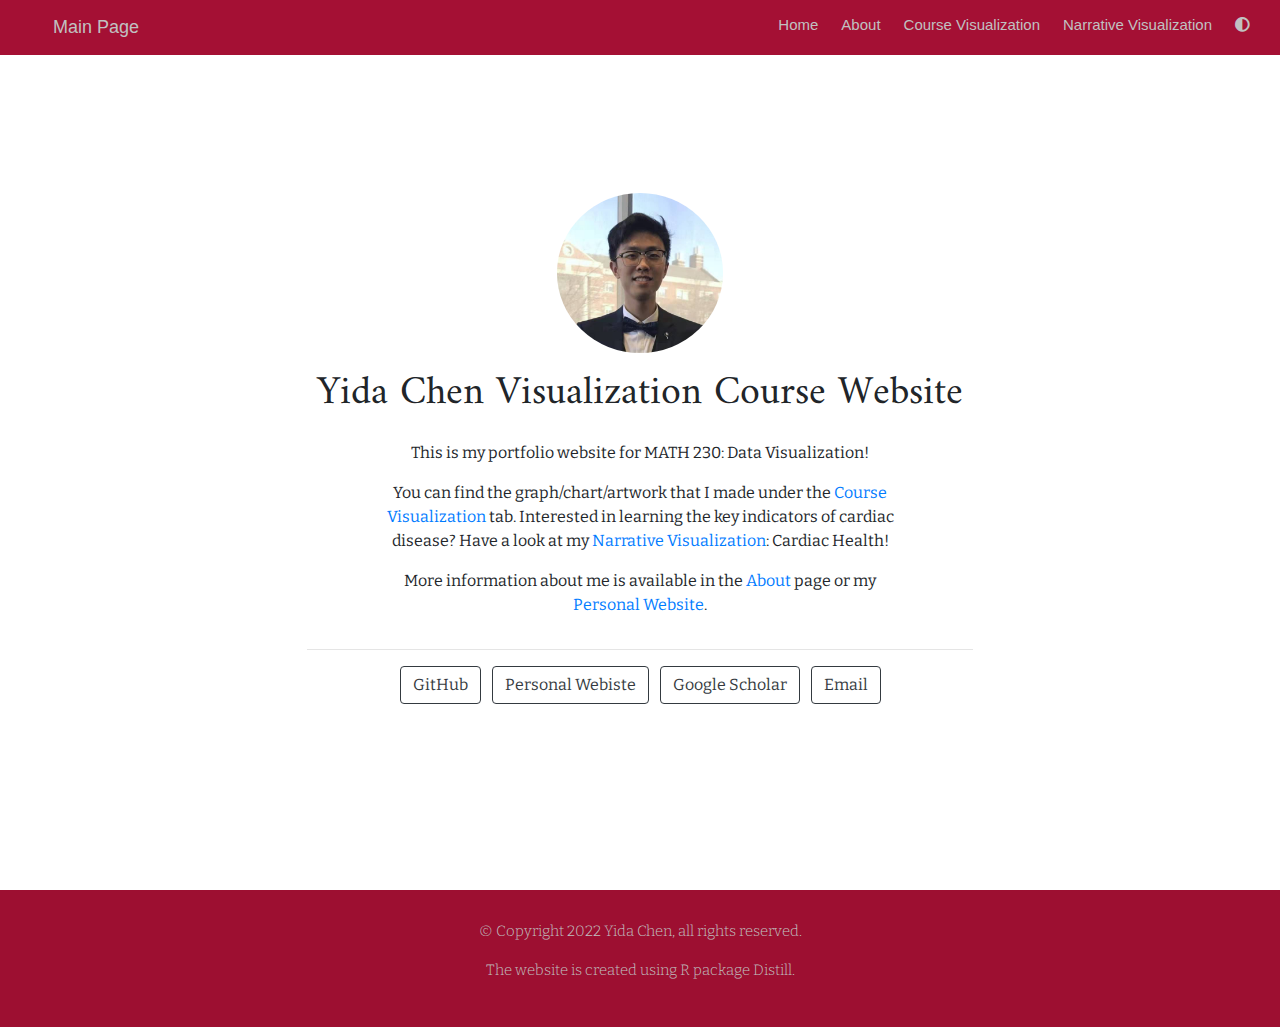
==== index.html @ 4711327f "initial update to my course website" ====
<!doctype html>
<html lang="en">
  <head>
    <!-- Required meta tags -->
    <meta charset="utf-8">
    <meta name="viewport" content="width=device-width, initial-scale=1, shrink-to-fit=no">

    <!-- Bootstrap CSS -->
    <link rel="stylesheet" href="https://stackpath.bootstrapcdn.com/bootstrap/4.5.0/css/bootstrap.min.css">

    <title>Yida Chen Visualization Course Website</title>

    
          <!--radix_placeholder_navigation_in_header-->
          <meta name="distill:offset" content=""/>

          <script type="application/javascript">

            window.headroom_prevent_pin = false;

            window.document.addEventListener("DOMContentLoaded", function (event) {

              // initialize headroom for banner
              var header = $('header').get(0);
              var headerHeight = header.offsetHeight;
              var headroom = new Headroom(header, {
                tolerance: 5,
                onPin : function() {
                  if (window.headroom_prevent_pin) {
                    window.headroom_prevent_pin = false;
                    headroom.unpin();
                  }
                }
              });
              headroom.init();
              if(window.location.hash)
                headroom.unpin();
              $(header).addClass('headroom--transition');

              // offset scroll location for banner on hash change
              // (see: https://github.com/WickyNilliams/headroom.js/issues/38)
              window.addEventListener("hashchange", function(event) {
                window.scrollTo(0, window.pageYOffset - (headerHeight + 25));
              });

              // responsive menu
              $('.distill-site-header').each(function(i, val) {
                var topnav = $(this);
                var toggle = topnav.find('.nav-toggle');
                toggle.on('click', function() {
                  topnav.toggleClass('responsive');
                });
              });

              // nav dropdowns
              $('.nav-dropbtn').click(function(e) {
                $(this).next('.nav-dropdown-content').toggleClass('nav-dropdown-active');
                $(this).parent().siblings('.nav-dropdown')
                   .children('.nav-dropdown-content').removeClass('nav-dropdown-active');
              });
              $("body").click(function(e){
                $('.nav-dropdown-content').removeClass('nav-dropdown-active');
              });
              $(".nav-dropdown").click(function(e){
                e.stopPropagation();
              });
            });
          </script>

          <style type="text/css">

          /* Theme (user-documented overrideables for nav appearance) */

          .distill-site-nav {
            color: rgba(255, 255, 255, 0.8);
            background-color: #0F2E3D;
            font-size: 15px;
            font-weight: 300;
          }

          .distill-site-nav a {
            color: inherit;
            text-decoration: none;
          }

          .distill-site-nav a:hover {
            color: white;
          }

          @media print {
            .distill-site-nav {
              display: none;
            }
          }

          .distill-site-header {

          }

          .distill-site-footer {

          }


          /* Site Header */

          .distill-site-header {
            width: 100%;
            box-sizing: border-box;
            z-index: 3;
          }

          .distill-site-header .nav-left {
            display: inline-block;
            margin-left: 8px;
          }

          @media screen and (max-width: 768px) {
            .distill-site-header .nav-left {
              margin-left: 0;
            }
          }


          .distill-site-header .nav-right {
            float: right;
            margin-right: 8px;
          }

          .distill-site-header a,
          .distill-site-header .title {
            display: inline-block;
            text-align: center;
            padding: 14px 10px 14px 10px;
          }

          .distill-site-header .title {
            font-size: 18px;
            min-width: 150px;
          }

          .distill-site-header .logo {
            padding: 0;
          }

          .distill-site-header .logo img {
            display: none;
            max-height: 20px;
            width: auto;
            margin-bottom: -4px;
          }

          .distill-site-header .nav-image img {
            max-height: 18px;
            width: auto;
            display: inline-block;
            margin-bottom: -3px;
          }



          @media screen and (min-width: 1000px) {
            .distill-site-header .logo img {
              display: inline-block;
            }
            .distill-site-header .nav-left {
              margin-left: 20px;
            }
            .distill-site-header .nav-right {
              margin-right: 20px;
            }
            .distill-site-header .title {
              padding-left: 12px;
            }
          }


          .distill-site-header .nav-toggle {
            display: none;
          }

          .nav-dropdown {
            display: inline-block;
            position: relative;
          }

          .nav-dropdown .nav-dropbtn {
            border: none;
            outline: none;
            color: rgba(255, 255, 255, 0.8);
            padding: 16px 10px;
            background-color: transparent;
            font-family: inherit;
            font-size: inherit;
            font-weight: inherit;
            margin: 0;
            margin-top: 1px;
            z-index: 2;
          }

          .nav-dropdown-content {
            display: none;
            position: absolute;
            background-color: white;
            min-width: 200px;
            border: 1px solid rgba(0,0,0,0.15);
            border-radius: 4px;
            box-shadow: 0px 8px 16px 0px rgba(0,0,0,0.1);
            z-index: 1;
            margin-top: 2px;
            white-space: nowrap;
            padding-top: 4px;
            padding-bottom: 4px;
          }

          .nav-dropdown-content hr {
            margin-top: 4px;
            margin-bottom: 4px;
            border: none;
            border-bottom: 1px solid rgba(0, 0, 0, 0.1);
          }

          .nav-dropdown-active {
            display: block;
          }

          .nav-dropdown-content a, .nav-dropdown-content .nav-dropdown-header {
            color: black;
            padding: 6px 24px;
            text-decoration: none;
            display: block;
            text-align: left;
          }

          .nav-dropdown-content .nav-dropdown-header {
            display: block;
            padding: 5px 24px;
            padding-bottom: 0;
            text-transform: uppercase;
            font-size: 14px;
            color: #999999;
            white-space: nowrap;
          }

          .nav-dropdown:hover .nav-dropbtn {
            color: white;
          }

          .nav-dropdown-content a:hover {
            background-color: #ddd;
            color: black;
          }

          .nav-right .nav-dropdown-content {
            margin-left: -45%;
            right: 0;
          }

          @media screen and (max-width: 768px) {
            .distill-site-header a, .distill-site-header .nav-dropdown  {display: none;}
            .distill-site-header a.nav-toggle {
              float: right;
              display: block;
            }
            .distill-site-header .title {
              margin-left: 0;
            }
            .distill-site-header .nav-right {
              margin-right: 0;
            }
            .distill-site-header {
              overflow: hidden;
            }
            .nav-right .nav-dropdown-content {
              margin-left: 0;
            }
          }


          @media screen and (max-width: 768px) {
            .distill-site-header.responsive {position: relative; min-height: 500px; }
            .distill-site-header.responsive a.nav-toggle {
              position: absolute;
              right: 0;
              top: 0;
            }
            .distill-site-header.responsive a,
            .distill-site-header.responsive .nav-dropdown {
              display: block;
              text-align: left;
            }
            .distill-site-header.responsive .nav-left,
            .distill-site-header.responsive .nav-right {
              width: 100%;
            }
            .distill-site-header.responsive .nav-dropdown {float: none;}
            .distill-site-header.responsive .nav-dropdown-content {position: relative;}
            .distill-site-header.responsive .nav-dropdown .nav-dropbtn {
              display: block;
              width: 100%;
              text-align: left;
            }
          }

          /* Site Footer */

          .distill-site-footer {
            width: 100%;
            overflow: hidden;
            box-sizing: border-box;
            z-index: 3;
            margin-top: 30px;
            padding-top: 30px;
            padding-bottom: 30px;
            text-align: center;
          }

          /* Headroom */

          d-title {
            padding-top: 6rem;
          }

          @media print {
            d-title {
              padding-top: 4rem;
            }
          }

          .headroom {
            z-index: 1000;
            position: fixed;
            top: 0;
            left: 0;
            right: 0;
          }

          .headroom--transition {
            transition: all .4s ease-in-out;
          }

          .headroom--unpinned {
            top: -100px;
          }

          .headroom--pinned {
            top: 0;
          }

          /* adjust viewport for navbar height */
          /* helps vertically center bootstrap (non-distill) content */
          .min-vh-100 {
            min-height: calc(100vh - 100px) !important;
          }

          </style>

          <script src="site_libs/jquery-3.6.0/jquery-3.6.0.min.js"></script>
          <link href="site_libs/font-awesome-5.1.0/css/all.css" rel="stylesheet"/>
          <link href="site_libs/font-awesome-5.1.0/css/v4-shims.css" rel="stylesheet"/>
          <script src="site_libs/headroom-0.9.4/headroom.min.js"></script>
          <script src="site_libs/autocomplete-0.37.1/autocomplete.min.js"></script>
          <script src="site_libs/fuse-6.4.1/fuse.min.js"></script>

          <script type="application/javascript">

          function getMeta(metaName) {
            var metas = document.getElementsByTagName('meta');
            for (let i = 0; i < metas.length; i++) {
              if (metas[i].getAttribute('name') === metaName) {
                return metas[i].getAttribute('content');
              }
            }
            return '';
          }

          function offsetURL(url) {
            var offset = getMeta('distill:offset');
            return offset ? offset + '/' + url : url;
          }

          function createFuseIndex() {

            // create fuse index
            var options = {
              keys: [
                { name: 'title', weight: 20 },
                { name: 'categories', weight: 15 },
                { name: 'description', weight: 10 },
                { name: 'contents', weight: 5 },
              ],
              ignoreLocation: true,
              threshold: 0
            };
            var fuse = new window.Fuse([], options);

            // fetch the main search.json
            return fetch(offsetURL('search.json'))
              .then(function(response) {
                if (response.status == 200) {
                  return response.json().then(function(json) {
                    // index main articles
                    json.articles.forEach(function(article) {
                      fuse.add(article);
                    });
                    // download collections and index their articles
                    return Promise.all(json.collections.map(function(collection) {
                      return fetch(offsetURL(collection)).then(function(response) {
                        if (response.status === 200) {
                          return response.json().then(function(articles) {
                            articles.forEach(function(article) {
                              fuse.add(article);
                            });
                          })
                        } else {
                          return Promise.reject(
                            new Error('Unexpected status from search index request: ' +
                                      response.status)
                          );
                        }
                      });
                    })).then(function() {
                      return fuse;
                    });
                  });

                } else {
                  return Promise.reject(
                    new Error('Unexpected status from search index request: ' +
                                response.status)
                  );
                }
              });
          }

          window.document.addEventListener("DOMContentLoaded", function (event) {

            // get search element (bail if we don't have one)
            var searchEl = window.document.getElementById('distill-search');
            if (!searchEl)
              return;

            createFuseIndex()
              .then(function(fuse) {

                // make search box visible
                searchEl.classList.remove('hidden');

                // initialize autocomplete
                var options = {
                  autoselect: true,
                  hint: false,
                  minLength: 2,
                };
                window.autocomplete(searchEl, options, [{
                  source: function(query, callback) {
                    const searchOptions = {
                      isCaseSensitive: false,
                      shouldSort: true,
                      minMatchCharLength: 2,
                      limit: 10,
                    };
                    var results = fuse.search(query, searchOptions);
                    callback(results
                      .map(function(result) { return result.item; })
                    );
                  },
                  templates: {
                    suggestion: function(suggestion) {
                      var img = suggestion.preview && Object.keys(suggestion.preview).length > 0
                        ? `<img src="${offsetURL(suggestion.preview)}"</img>`
                        : '';
                      var html = `
                        <div class="search-item">
                          <h3>${suggestion.title}</h3>
                          <div class="search-item-description">
                            ${suggestion.description || ''}
                          </div>
                          <div class="search-item-preview">
                            ${img}
                          </div>
                        </div>
                      `;
                      return html;
                    }
                  }
                }]).on('autocomplete:selected', function(event, suggestion) {
                  window.location.href = offsetURL(suggestion.path);
                });
                // remove inline display style on autocompleter (we want to
                // manage responsive display via css)
                $('.algolia-autocomplete').css("display", "");
              })
              .catch(function(error) {
                console.log(error);
              });

          });

          </script>

          <style type="text/css">

          .nav-search {
            font-size: x-small;
          }

          /* Algolioa Autocomplete */

          .algolia-autocomplete {
            display: inline-block;
            margin-left: 10px;
            vertical-align: sub;
            background-color: white;
            color: black;
            padding: 6px;
            padding-top: 8px;
            padding-bottom: 0;
            border-radius: 6px;
            border: 1px #0F2E3D solid;
            width: 180px;
          }


          @media screen and (max-width: 768px) {
            .distill-site-nav .algolia-autocomplete {
              display: none;
              visibility: hidden;
            }
            .distill-site-nav.responsive .algolia-autocomplete {
              display: inline-block;
              visibility: visible;
            }
            .distill-site-nav.responsive .algolia-autocomplete .aa-dropdown-menu {
              margin-left: 0;
              width: 400px;
              max-height: 400px;
            }
          }

          .algolia-autocomplete .aa-input, .algolia-autocomplete .aa-hint {
            width: 90%;
            outline: none;
            border: none;
          }

          .algolia-autocomplete .aa-hint {
            color: #999;
          }
          .algolia-autocomplete .aa-dropdown-menu {
            width: 550px;
            max-height: 70vh;
            overflow-x: visible;
            overflow-y: scroll;
            padding: 5px;
            margin-top: 3px;
            margin-left: -150px;
            background-color: #fff;
            border-radius: 5px;
            border: 1px solid #999;
            border-top: none;
          }

          .algolia-autocomplete .aa-dropdown-menu .aa-suggestion {
            cursor: pointer;
            padding: 5px 4px;
            border-bottom: 1px solid #eee;
          }

          .algolia-autocomplete .aa-dropdown-menu .aa-suggestion:last-of-type {
            border-bottom: none;
            margin-bottom: 2px;
          }

          .algolia-autocomplete .aa-dropdown-menu .aa-suggestion .search-item {
            overflow: hidden;
            font-size: 0.8em;
            line-height: 1.4em;
          }

          .algolia-autocomplete .aa-dropdown-menu .aa-suggestion .search-item h3 {
            font-size: 1rem;
            margin-block-start: 0;
            margin-block-end: 5px;
          }

          .algolia-autocomplete .aa-dropdown-menu .aa-suggestion .search-item-description {
            display: inline-block;
            overflow: hidden;
            height: 2.8em;
            width: 80%;
            margin-right: 4%;
          }

          .algolia-autocomplete .aa-dropdown-menu .aa-suggestion .search-item-preview {
            display: inline-block;
            width: 15%;
          }

          .algolia-autocomplete .aa-dropdown-menu .aa-suggestion .search-item-preview img {
            height: 3em;
            width: auto;
            display: none;
          }

          .algolia-autocomplete .aa-dropdown-menu .aa-suggestion .search-item-preview img[src] {
            display: initial;
          }

          .algolia-autocomplete .aa-dropdown-menu .aa-suggestion.aa-cursor {
            background-color: #eee;
          }
          .algolia-autocomplete .aa-dropdown-menu .aa-suggestion em {
            font-weight: bold;
            font-style: normal;
          }

          </style>


          <!--/radix_placeholder_navigation_in_header-->
          <!--radix_placeholder_site_in_header-->
          <!--/radix_placeholder_site_in_header-->
          
          <style type="text/css">
          body {
            padding-top: 60px;
          }
          </style>
          <style type="text/css">
          /* base variables */

          /* Edit the CSS properties in this file to create a custom
             Distill theme. Only edit values in the right column
             for each row; values shown are the CSS defaults.
             To return any property to the default,
             you may set its value to: unset
             All rows must end with a semi-colon.                      */

          /* Optional: embed custom fonts here with `@import`          */
          /* This must remain at the top of this file.                 */



          html {
            /*-- Main font sizes --*/
            --title-size:      50px;
            --body-size:       1.06rem;
            --code-size:       14px;
            --aside-size:      12px;
            --fig-cap-size:    13px;
            /*-- Main font colors --*/
            --title-color:     #000000;
            --header-color:    rgba(0, 0, 0, 0.8);
            --body-color:      rgba(0, 0, 0, 0.8);
            --aside-color:     rgba(0, 0, 0, 0.6);
            --fig-cap-color:   rgba(0, 0, 0, 0.6);
            /*-- Specify custom fonts ~~~ must be imported above   --*/
            --heading-font:    sans-serif;
            --mono-font:       monospace;
            --body-font:       sans-serif;
            --navbar-font:     sans-serif;  /* websites + blogs only */
          }

          /*-- ARTICLE METADATA --*/
          d-byline {
            --heading-size:    0.6rem;
            --heading-color:   rgba(0, 0, 0, 0.5);
            --body-size:       0.8rem;
            --body-color:      rgba(0, 0, 0, 0.8);
          }

          /*-- ARTICLE TABLE OF CONTENTS --*/
          .d-contents {
            --heading-size:    18px;
            --contents-size:   13px;
          }

          /*-- ARTICLE APPENDIX --*/
          d-appendix {
            --heading-size:    15px;
            --heading-color:   rgba(0, 0, 0, 0.65);
            --text-size:       0.8em;
            --text-color:      rgba(0, 0, 0, 0.5);
          }

          /*-- WEBSITE HEADER + FOOTER --*/
          /* These properties only apply to Distill sites and blogs  */

          .distill-site-header {
            --title-size:       18px;
            --text-color:       rgba(255, 255, 255, 0.8);
            --text-size:        15px;
            --hover-color:      white;
            --bkgd-color:       #0F2E3D;
          }

          .distill-site-footer {
            --text-color:       rgba(255, 255, 255, 0.8);
            --text-size:        15px;
            --hover-color:      white;
            --bkgd-color:       #0F2E3D;
          }

          /*-- Additional custom styles --*/
          /* Add any additional CSS rules below                      */
          </style>
          <style type="text/css">
          /* base variables */

          /* Edit the CSS properties in this file to create a custom
             Distill theme. Only edit values in the right column
             for each row; values shown are the CSS defaults.
             To return any property to the default,
             you may set its value to: unset
             All rows must end with a semi-colon.                      */

          /* Optional: embed custom fonts here with `@import`          */
          /* This must remain at the top of this file.                 */
          /* Optional: embed custom fonts here with `@import`          */
          /* This must remain at the top of this file.                 */
          @import url('https://fonts.googleapis.com/css2?family=Amiri');
          @import url('https://fonts.googleapis.com/css2?family=Bitter');
          @import url('https://fonts.googleapis.com/css2?family=DM+Mono');

          html {
            /*-- Main font sizes --*/
            --title-size:      50px;
            --body-size:       1.06rem;
            --code-size:       14px;
            --aside-size:      12px;
            --fig-cap-size:    13px;
            /*-- Main font colors --*/
            --title-color:     #FFFFFF;
            --header-color:    rgba(0, 0, 0, 0.8);
            --body-color:      rgba(0, 0, 0, 0.8);
            --aside-color:     rgba(0, 0, 0, 0.6);
            --fig-cap-color:   rgba(0, 0, 0, 0.6);
            /*-- Specify custom fonts ~~~ must be imported above   --*/
            --heading-font:    "Amiri", serif;
            --mono-font:       "DM Mono", monospace;
            --body-font:       "Bitter", sans-serif;
          }

          /*-- ARTICLE METADATA --*/
          d-byline {
            --heading-size:    0.6rem;
            --heading-color:   rgba(0, 0, 0, 0.5);
            --body-size:       0.8rem;
            --body-color:      rgba(0, 0, 0, 0.8);
          }

          /*-- ARTICLE TABLE OF CONTENTS --*/
          .d-contents {
            --heading-size:    18px;
            --contents-size:   13px;
          }

          /*-- ARTICLE APPENDIX --*/
          d-appendix {
            --heading-size:    15px;
            --heading-color:   rgba(0, 0, 0, 0.65);
            --text-size:       0.8em;
            --text-color:      rgba(0, 0, 0, 0.5);
          }

          /*-- WEBSITE HEADER + FOOTER --*/
          /* These properties only apply to Distill sites and blogs  */

          .distill-site-header {
            --title-size:       18px;    
            --text-color:       #C1C1C1; /* edited */
            --text-size:        15px;
            --hover-color:      #FFFFFF; /* edited */
            --bkgd-color:       #A41034; /* edited */
          }

          .distill-site-footer {
            --text-color:       #C1C1C1;
            --text-size:        15px;
            --hover-color:      white;
            --bkgd-color:       #9D0F31;
          }

          /*-- Additional custom styles --*/
          /* Add any additional CSS rules below                      */

          /* Change link appearance */
          d-article a {
            border-bottom: 2px solid #C83760;
            text-decoration: none;
          }

          .d-title{
            color: white;
            text-shadow: 2px 2px 4px #000000;
            background-image: url("assets/img/header_bg_3.png");
            background-position: center;
            background-size: cover;
          }

          .darkmode d-article,
          .darkmode d-article p,
          .darkmode d-appendix,
          .darkmode body {
            background-color: #222831;
            color: #EEEEEE;
          }

          .darkmode d-title {
            background-image: url("assets/img/header_bg_4.png");
            background-position: center;
            background-size: cover;
          }</style>
          <style type="text/css">
          /* base style */

          /* FONT FAMILIES */

          :root {
            --heading-default: -apple-system, BlinkMacSystemFont, "Segoe UI", Roboto, Oxygen, Ubuntu, Cantarell, "Fira Sans", "Droid Sans", "Helvetica Neue", Arial, sans-serif;
            --mono-default: Consolas, Monaco, 'Andale Mono', 'Ubuntu Mono', monospace;
            --body-default: -apple-system, BlinkMacSystemFont, "Segoe UI", Roboto, Oxygen, Ubuntu, Cantarell, "Fira Sans", "Droid Sans", "Helvetica Neue", Arial, sans-serif;
          }

          body,
          .posts-list .post-preview p,
          .posts-list .description p {
            font-family: var(--body-font), var(--body-default);
          }

          h1, h2, h3, h4, h5, h6,
          .posts-list .post-preview h2,
          .posts-list .description h2 {
            font-family: var(--heading-font), var(--heading-default);
          }

          d-article div.sourceCode code,
          d-article pre code {
            font-family: var(--mono-font), var(--mono-default);
          }


          /*-- TITLE --*/
          d-title h1,
          .posts-list > h1 {
            color: var(--title-color, black);
          }

          d-title h1 {
            font-size: var(--title-size, 50px);
          }

          /*-- HEADERS --*/
          d-article h1,
          d-article h2,
          d-article h3,
          d-article h4,
          d-article h5,
          d-article h6 {
            color: var(--header-color, rgba(0, 0, 0, 0.8));
          }

          /*-- BODY --*/
          d-article > p,  /* only text inside of <p> tags */
          d-article > ul, /* lists */
          d-article > ol {
            color: var(--body-color, rgba(0, 0, 0, 0.8));
            font-size: var(--body-size, 1.06rem);
          }


          /*-- CODE --*/
          d-article div.sourceCode code,
          d-article pre code {
            font-size: var(--code-size, 14px);
          }

          /*-- ASIDE --*/
          d-article aside {
            font-size: var(--aside-size, 12px);
            color: var(--aside-color, rgba(0, 0, 0, 0.6));
          }

          /*-- FIGURE CAPTIONS --*/
          figure .caption,
          figure figcaption,
          .figure .caption {
            font-size: var(--fig-cap-size, 13px);
            color: var(--fig-cap-color, rgba(0, 0, 0, 0.6));
          }

          /*-- METADATA --*/
          d-byline h3 {
            font-size: var(--heading-size, 0.6rem);
            color: var(--heading-color, rgba(0, 0, 0, 0.5));
          }

          d-byline {
            font-size: var(--body-size, 0.8rem);
            color: var(--body-color, rgba(0, 0, 0, 0.8));
          }

          d-byline a,
          d-article d-byline a {
            color: var(--body-color, rgba(0, 0, 0, 0.8));
          }

          /*-- TABLE OF CONTENTS --*/
          .d-contents nav h3 {
            font-size: var(--heading-size, 18px);
          }

          .d-contents nav a {
            font-size: var(--contents-size, 13px);
          }

          /*-- APPENDIX --*/
          d-appendix h3 {
            font-size: var(--heading-size, 15px);
            color: var(--heading-color, rgba(0, 0, 0, 0.65));
          }

          d-appendix {
            font-size: var(--text-size, 0.8em);
            color: var(--text-color, rgba(0, 0, 0, 0.5));
          }

          d-appendix d-footnote-list a.footnote-backlink {
            color: var(--text-color, rgba(0, 0, 0, 0.5));
          }

          /*-- WEBSITE HEADER + FOOTER --*/
          .distill-site-header .title {
            font-size: var(--title-size, 18px);
            font-family: var(--navbar-font), var(--heading-default);
          }

          .distill-site-header a,
          .nav-dropdown .nav-dropbtn {
            font-family: var(--navbar-font), var(--heading-default);
          }

          .nav-dropdown .nav-dropbtn {
            color: var(--text-color, rgba(255, 255, 255, 0.8));
            font-size: var(--text-size, 15px);
          }

          .distill-site-header a:hover,
          .nav-dropdown:hover .nav-dropbtn {
            color: var(--hover-color, white);
          }

          .distill-site-header {
            font-size: var(--text-size, 15px);
            color: var(--text-color, rgba(255, 255, 255, 0.8));
            background-color: var(--bkgd-color, #0F2E3D);
          }

          .distill-site-footer {
            font-size: var(--text-size, 15px);
            color: var(--text-color, rgba(255, 255, 255, 0.8));
            background-color: var(--bkgd-color, #0F2E3D);
          }

          .distill-site-footer a:hover {
            color: var(--hover-color, white);
          }</style>
          <script src="D:\R-4.1.3\library\rmarkdown\rmd\h\pandoc\header-attrs.js"></script>
    
    
  </head>
  <body>

          <!--radix_placeholder_navigation_before_body-->
          <header class="header header--fixed" role="banner">
          <nav class="distill-site-nav distill-site-header">
          <div class="nav-left">
          <a href="index.html" class="title">Main Page</a>
          </div>
          <div class="nav-right">
          <a href="index.html">Home</a>
          <a href="about.html">About</a>
          <a href="visualization.html">Course Visualization</a>
          <a href="cardiac.html">Narrative Visualization</a>
          <a>
          <i class="fas fa-adjust" aria-hidden="true"></i>
          </a>
          <a href="javascript:void(0);" class="nav-toggle">&#9776;</a>
          </div>
          </nav>
          </header>
          <!--/radix_placeholder_navigation_before_body-->
          <!--radix_placeholder_site_before_body-->
          <!--/radix_placeholder_site_before_body-->
    
    <div class="container min-vh-100">
      <div class="row min-vh-100 justify-content-center align-items-center">
        <div class="col-12 text-center">
          <img src="assets/img/headshot_edward_chen.jpg" style="height:10rem" class="rounded-circle">
          <div class="mt-3">
            <h1>Yida Chen Visualization Course Website</h1>
          </div>
          <div class="row justify-content-center align-items-center">
            <div class="col-6 mt-3 text-center d-none d-sm-block">
              <p>This is my portfolio website for MATH 230: Data
              Visualization!</p>
              <p>You can find the graph/chart/artwork that I made under
              the <a href="visualization.html">Course Visualization</a>
              tab. Interested in learning the key indicators of cardiac
              disease? Have a look at my <a
              href="cardiac.html">Narrative Visualization</a>: Cardiac
              Health!</p>
              <p>More information about me is available in the <a
              href="about.html">About</a> page or my <a
              href="https://yc015.github.io/">Personal Website</a>.</p>
            </div>
            <div class="col-11 mt-3 text-center d-block d-sm-none">
              <p>This is my portfolio website for MATH 230: Data
              Visualization!</p>
              <p>You can find the graph/chart/artwork that I made under
              the <a href="visualization.html">Course Visualization</a>
              tab. Interested in learning the key indicators of cardiac
              disease? Have a look at my <a
              href="cardiac.html">Narrative Visualization</a>: Cardiac
              Health!</p>
              <p>More information about me is available in the <a
              href="about.html">About</a> page or my <a
              href="https://yc015.github.io/">Personal Website</a>.</p>
            </div>
          </div>

          <hr style="width:60%;"/>

          <div class="row justify-content-center align-items-center">
            <div class="col-8 text-center d-none d-sm-block">
              <ul class="list-inline">
                                <li class="list-inline-item">
                  <a href=https://github.com/yc015>
                    <button type="button" class="btn btn-outline-dark mb-2">
                      GitHub
                    </button>
                  </a>
                </li>
                                <li class="list-inline-item">
                  <a href=https://yc015.github.io/>
                    <button type="button" class="btn btn-outline-dark mb-2">
                      Personal Webiste
                    </button>
                  </a>
                </li>
                                <li class="list-inline-item">
                  <a href=https://scholar.google.com/citations?user=PptmLrYAAAAJ&amp;hl=en>
                    <button type="button" class="btn btn-outline-dark mb-2">
                      Google Scholar
                    </button>
                  </a>
                </li>
                                <li class="list-inline-item">
                  <a href=yc015@bucknell.edu>
                    <button type="button" class="btn btn-outline-dark mb-2">
                      Email
                    </button>
                  </a>
                </li>
                              </ul>
            </div>
          </div>

          <div class="row justify-content-center align-items-center">
            <div class="col-8 m-1 text-center d-block d-sm-none">
              <div class="list-group">
                                <a href=https://github.com/yc015>
                  <button type="button" class="list-group-item list-group-item-action my-1 rounded">
                    GitHub
                  </button>
                </a>
                                <a href=https://yc015.github.io/>
                  <button type="button" class="list-group-item list-group-item-action my-1 rounded">
                    Personal Webiste
                  </button>
                </a>
                                <a href=https://scholar.google.com/citations?user=PptmLrYAAAAJ&amp;hl=en>
                  <button type="button" class="list-group-item list-group-item-action my-1 rounded">
                    Google Scholar
                  </button>
                </a>
                                <a href=yc015@bucknell.edu>
                  <button type="button" class="list-group-item list-group-item-action my-1 rounded">
                    Email
                  </button>
                </a>
                              </div>
            </div>
          </div>
        </div>
      </div>
    </div>

    <!-- Optional JavaScript -->
    <!-- jQuery first, then Popper.js, then Bootstrap JS -->
    <script src="https://code.jquery.com/jquery-3.5.1.slim.min.js" integrity="sha384-DfXdz2htPH0lsSSs5nCTpuj/zy4C+OGpamoFVy38MVBnE+IbbVYUew+OrCXaRkfj" crossorigin="anonymous"></script>
    <script src="https://cdn.jsdelivr.net/npm/popper.js@1.16.0/dist/umd/popper.min.js" integrity="sha384-Q6E9RHvbIyZFJoft+2mJbHaEWldlvI9IOYy5n3zV9zzTtmI3UksdQRVvoxMfooAo" crossorigin="anonymous"></script>
    <script src="https://stackpath.bootstrapcdn.com/bootstrap/4.5.0/js/bootstrap.min.js" integrity="sha384-OgVRvuATP1z7JjHLkuOU7Xw704+h835Lr+6QL9UvYjZE3Ipu6Tp75j7Bh/kR0JKI" crossorigin="anonymous"></script>

          <!--radix_placeholder_site_after_body-->
          <!--/radix_placeholder_site_after_body-->
          <!--radix_placeholder_navigation_after_body-->
          <div class="distill-site-nav distill-site-footer">
          <p>© Copyright 2022 <a href="https://yc015.github.io/">Yida Chen</a>,
          all rights reserved.</p>
          <p>The website is created using <a
          href="https://cran.r-project.org/">R</a> package <a
          href="https://github.com/distillpub">Distill</a>.</p>
          </div>
          <!--/radix_placeholder_navigation_after_body-->

    
  </body>
</html>
---- site_libs/font-awesome-5.1.0/css/all.css ----
/*!
 * Font Awesome Free 5.1.0 by @fontawesome - https://fontawesome.com
 * License - https://fontawesome.com/license (Icons: CC BY 4.0, Fonts: SIL OFL 1.1, Code: MIT License)
 */
.fa,.fab,.fal,.far,.fas{-moz-osx-font-smoothing:grayscale;-webkit-font-smoothing:antialiased;display:inline-block;font-style:normal;font-variant:normal;text-rendering:auto;line-height:1}.fa-lg{font-size:1.33333em;line-height:.75em;vertical-align:-.0667em}.fa-xs{font-size:.75em}.fa-sm{font-size:.875em}.fa-1x{font-size:1em}.fa-2x{font-size:2em}.fa-3x{font-size:3em}.fa-4x{font-size:4em}.fa-5x{font-size:5em}.fa-6x{font-size:6em}.fa-7x{font-size:7em}.fa-8x{font-size:8em}.fa-9x{font-size:9em}.fa-10x{font-size:10em}.fa-fw{text-align:center;width:1.25em}.fa-ul{list-style-type:none;margin-left:2.5em;padding-left:0}.fa-ul>li{position:relative}.fa-li{left:-2em;position:absolute;text-align:center;width:2em;line-height:inherit}.fa-border{border:.08em solid #eee;border-radius:.1em;padding:.2em .25em .15em}.fa-pull-left{float:left}.fa-pull-right{float:right}.fa.fa-pull-left,.fab.fa-pull-left,.fal.fa-pull-left,.far.fa-pull-left,.fas.fa-pull-left{margin-right:.3em}.fa.fa-pull-right,.fab.fa-pull-right,.fal.fa-pull-right,.far.fa-pull-right,.fas.fa-pull-right{margin-left:.3em}.fa-spin{animation:a 2s infinite linear}.fa-pulse{animation:a 1s infinite steps(8)}@keyframes a{0%{transform:rotate(0deg)}to{transform:rotate(1turn)}}.fa-rotate-90{-ms-filter:"progid:DXImageTransform.Microsoft.BasicImage(rotation=1)";transform:rotate(90deg)}.fa-rotate-180{-ms-filter:"progid:DXImageTransform.Microsoft.BasicImage(rotation=2)";transform:rotate(180deg)}.fa-rotate-270{-ms-filter:"progid:DXImageTransform.Microsoft.BasicImage(rotation=3)";transform:rotate(270deg)}.fa-flip-horizontal{-ms-filter:"progid:DXImageTransform.Microsoft.BasicImage(rotation=0, mirror=1)";transform:scaleX(-1)}.fa-flip-vertical{transform:scaleY(-1)}.fa-flip-horizontal.fa-flip-vertical,.fa-flip-vertical{-ms-filter:"progid:DXImageTransform.Microsoft.BasicImage(rotation=2, mirror=1)"}.fa-flip-horizontal.fa-flip-vertical{transform:scale(-1)}:root .fa-flip-horizontal,:root .fa-flip-vertical,:root .fa-rotate-90,:root .fa-rotate-180,:root .fa-rotate-270{-webkit-filter:none;filter:none}.fa-stack{display:inline-block;height:2em;line-height:2em;position:relative;vertical-align:middle;width:2em}.fa-stack-1x,.fa-stack-2x{left:0;position:absolute;text-align:center;width:100%}.fa-stack-1x{line-height:inherit}.fa-stack-2x{font-size:2em}.fa-inverse{color:#fff}.fa-500px:before{content:"\f26e"}.fa-accessible-icon:before{content:"\f368"}.fa-accusoft:before{content:"\f369"}.fa-address-book:before{content:"\f2b9"}.fa-address-card:before{content:"\f2bb"}.fa-adjust:before{content:"\f042"}.fa-adn:before{content:"\f170"}.fa-adversal:before{content:"\f36a"}.fa-affiliatetheme:before{content:"\f36b"}.fa-algolia:before{content:"\f36c"}.fa-align-center:before{content:"\f037"}.fa-align-justify:before{content:"\f039"}.fa-align-left:before{content:"\f036"}.fa-align-right:before{content:"\f038"}.fa-allergies:before{content:"\f461"}.fa-amazon:before{content:"\f270"}.fa-amazon-pay:before{content:"\f42c"}.fa-ambulance:before{content:"\f0f9"}.fa-american-sign-language-interpreting:before{content:"\f2a3"}.fa-amilia:before{content:"\f36d"}.fa-anchor:before{content:"\f13d"}.fa-android:before{content:"\f17b"}.fa-angellist:before{content:"\f209"}.fa-angle-double-down:before{content:"\f103"}.fa-angle-double-left:before{content:"\f100"}.fa-angle-double-right:before{content:"\f101"}.fa-angle-double-up:before{content:"\f102"}.fa-angle-down:before{content:"\f107"}.fa-angle-left:before{content:"\f104"}.fa-angle-right:before{content:"\f105"}.fa-angle-up:before{content:"\f106"}.fa-angry:before{content:"\f556"}.fa-angrycreative:before{content:"\f36e"}.fa-angular:before{content:"\f420"}.fa-app-store:before{content:"\f36f"}.fa-app-store-ios:before{content:"\f370"}.fa-apper:before{content:"\f371"}.fa-apple:before{content:"\f179"}.fa-apple-pay:before{content:"\f415"}.fa-archive:before{content:"\f187"}.fa-archway:before{content:"\f557"}.fa-arrow-alt-circle-down:before{content:"\f358"}.fa-arrow-alt-circle-left:before{content:"\f359"}.fa-arrow-alt-circle-right:before{content:"\f35a"}.fa-arrow-alt-circle-up:before{content:"\f35b"}.fa-arrow-circle-down:before{content:"\f0ab"}.fa-arrow-circle-left:before{content:"\f0a8"}.fa-arrow-circle-right:before{content:"\f0a9"}.fa-arrow-circle-up:before{content:"\f0aa"}.fa-arrow-down:before{content:"\f063"}.fa-arrow-left:before{content:"\f060"}.fa-arrow-right:before{content:"\f061"}.fa-arrow-up:before{content:"\f062"}.fa-arrows-alt:before{content:"\f0b2"}.fa-arrows-alt-h:before{content:"\f337"}.fa-arrows-alt-v:before{content:"\f338"}.fa-assistive-listening-systems:before{content:"\f2a2"}.fa-asterisk:before{content:"\f069"}.fa-asymmetrik:before{content:"\f372"}.fa-at:before{content:"\f1fa"}.fa-atlas:before{content:"\f558"}.fa-audible:before{content:"\f373"}.fa-audio-description:before{content:"\f29e"}.fa-autoprefixer:before{content:"\f41c"}.fa-avianex:before{content:"\f374"}.fa-aviato:before{content:"\f421"}.fa-award:before{content:"\f559"}.fa-aws:before{content:"\f375"}.fa-backspace:before{content:"\f55a"}.fa-backward:before{content:"\f04a"}.fa-balance-scale:before{content:"\f24e"}.fa-ban:before{content:"\f05e"}.fa-band-aid:before{content:"\f462"}.fa-bandcamp:before{content:"\f2d5"}.fa-barcode:before{content:"\f02a"}.fa-bars:before{content:"\f0c9"}.fa-baseball-ball:before{content:"\f433"}.fa-basketball-ball:before{content:"\f434"}.fa-bath:before{content:"\f2cd"}.fa-battery-empty:before{content:"\f244"}.fa-battery-full:before{content:"\f240"}.fa-battery-half:before{content:"\f242"}.fa-battery-quarter:before{content:"\f243"}.fa-battery-three-quarters:before{content:"\f241"}.fa-bed:before{content:"\f236"}.fa-beer:before{content:"\f0fc"}.fa-behance:before{content:"\f1b4"}.fa-behance-square:before{content:"\f1b5"}.fa-bell:before{content:"\f0f3"}.fa-bell-slash:before{content:"\f1f6"}.fa-bezier-curve:before{content:"\f55b"}.fa-bicycle:before{content:"\f206"}.fa-bimobject:before{content:"\f378"}.fa-binoculars:before{content:"\f1e5"}.fa-birthday-cake:before{content:"\f1fd"}.fa-bitbucket:before{content:"\f171"}.fa-bitcoin:before{content:"\f379"}.fa-bity:before{content:"\f37a"}.fa-black-tie:before{content:"\f27e"}.fa-blackberry:before{content:"\f37b"}.fa-blender:before{content:"\f517"}.fa-blind:before{content:"\f29d"}.fa-blogger:before{content:"\f37c"}.fa-blogger-b:before{content:"\f37d"}.fa-bluetooth:before{content:"\f293"}.fa-bluetooth-b:before{content:"\f294"}.fa-bold:before{content:"\f032"}.fa-bolt:before{content:"\f0e7"}.fa-bomb:before{content:"\f1e2"}.fa-bong:before{content:"\f55c"}.fa-book:before{content:"\f02d"}.fa-book-open:before{content:"\f518"}.fa-bookmark:before{content:"\f02e"}.fa-bowling-ball:before{content:"\f436"}.fa-box:before{content:"\f466"}.fa-box-open:before{content:"\f49e"}.fa-boxes:before{content:"\f468"}.fa-braille:before{content:"\f2a1"}.fa-briefcase:before{content:"\f0b1"}.fa-briefcase-medical:before{content:"\f469"}.fa-broadcast-tower:before{content:"\f519"}.fa-broom:before{content:"\f51a"}.fa-brush:before{content:"\f55d"}.fa-btc:before{content:"\f15a"}.fa-bug:before{content:"\f188"}.fa-building:before{content:"\f1ad"}.fa-bullhorn:before{content:"\f0a1"}.fa-bullseye:before{content:"\f140"}.fa-burn:before{content:"\f46a"}.fa-buromobelexperte:before{content:"\f37f"}.fa-bus:before{content:"\f207"}.fa-bus-alt:before{content:"\f55e"}.fa-buysellads:before{content:"\f20d"}.fa-calculator:before{content:"\f1ec"}.fa-calendar:before{content:"\f133"}.fa-calendar-alt:before{content:"\f073"}.fa-calendar-check:before{content:"\f274"}.fa-calendar-minus:before{content:"\f272"}.fa-calendar-plus:before{content:"\f271"}.fa-calendar-times:before{content:"\f273"}.fa-camera:before{content:"\f030"}.fa-camera-retro:before{content:"\f083"}.fa-cannabis:before{content:"\f55f"}.fa-capsules:before{content:"\f46b"}.fa-car:before{content:"\f1b9"}.fa-caret-down:before{content:"\f0d7"}.fa-caret-left:before{content:"\f0d9"}.fa-caret-right:before{content:"\f0da"}.fa-caret-square-down:before{content:"\f150"}.fa-caret-square-left:before{content:"\f191"}.fa-caret-square-right:before{content:"\f152"}.fa-caret-square-up:before{content:"\f151"}.fa-caret-up:before{content:"\f0d8"}.fa-cart-arrow-down:before{content:"\f218"}.fa-cart-plus:before{content:"\f217"}.fa-cc-amazon-pay:before{content:"\f42d"}.fa-cc-amex:before{content:"\f1f3"}.fa-cc-apple-pay:before{content:"\f416"}.fa-cc-diners-club:before{content:"\f24c"}.fa-cc-discover:before{content:"\f1f2"}.fa-cc-jcb:before{content:"\f24b"}.fa-cc-mastercard:before{content:"\f1f1"}.fa-cc-paypal:before{content:"\f1f4"}.fa-cc-stripe:before{content:"\f1f5"}.fa-cc-visa:before{content:"\f1f0"}.fa-centercode:before{content:"\f380"}.fa-certificate:before{content:"\f0a3"}.fa-chalkboard:before{content:"\f51b"}.fa-chalkboard-teacher:before{content:"\f51c"}.fa-chart-area:before{content:"\f1fe"}.fa-chart-bar:before{content:"\f080"}.fa-chart-line:before{content:"\f201"}.fa-chart-pie:before{content:"\f200"}.fa-check:before{content:"\f00c"}.fa-check-circle:before{content:"\f058"}.fa-check-double:before{content:"\f560"}.fa-check-square:before{content:"\f14a"}.fa-chess:before{content:"\f439"}.fa-chess-bishop:before{content:"\f43a"}.fa-chess-board:before{content:"\f43c"}.fa-chess-king:before{content:"\f43f"}.fa-chess-knight:before{content:"\f441"}.fa-chess-pawn:before{content:"\f443"}.fa-chess-queen:before{content:"\f445"}.fa-chess-rook:before{content:"\f447"}.fa-chevron-circle-down:before{content:"\f13a"}.fa-chevron-circle-left:before{content:"\f137"}.fa-chevron-circle-right:before{content:"\f138"}.fa-chevron-circle-up:before{content:"\f139"}.fa-chevron-down:before{content:"\f078"}.fa-chevron-left:before{content:"\f053"}.fa-chevron-right:before{content:"\f054"}.fa-chevron-up:before{content:"\f077"}.fa-child:before{content:"\f1ae"}.fa-chrome:before{content:"\f268"}.fa-church:before{content:"\f51d"}.fa-circle:before{content:"\f111"}.fa-circle-notch:before{content:"\f1ce"}.fa-clipboard:before{content:"\f328"}.fa-clipboard-check:before{content:"\f46c"}.fa-clipboard-list:before{content:"\f46d"}.fa-clock:before{content:"\f017"}.fa-clone:before{content:"\f24d"}.fa-closed-captioning:before{content:"\f20a"}.fa-cloud:before{content:"\f0c2"}.fa-cloud-download-alt:before{content:"\f381"}.fa-cloud-upload-alt:before{content:"\f382"}.fa-cloudscale:before{content:"\f383"}.fa-cloudsmith:before{content:"\f384"}.fa-cloudversify:before{content:"\f385"}.fa-cocktail:before{content:"\f561"}.fa-code:before{content:"\f121"}.fa-code-branch:before{content:"\f126"}.fa-codepen:before{content:"\f1cb"}.fa-codiepie:before{content:"\f284"}.fa-coffee:before{content:"\f0f4"}.fa-cog:before{content:"\f013"}.fa-cogs:before{content:"\f085"}.fa-coins:before{content:"\f51e"}.fa-columns:before{content:"\f0db"}.fa-comment:before{content:"\f075"}.fa-comment-alt:before{content:"\f27a"}.fa-comment-dots:before{content:"\f4ad"}.fa-comment-slash:before{content:"\f4b3"}.fa-comments:before{content:"\f086"}.fa-compact-disc:before{content:"\f51f"}.fa-compass:before{content:"\f14e"}.fa-compress:before{content:"\f066"}.fa-concierge-bell:before{content:"\f562"}.fa-connectdevelop:before{content:"\f20e"}.fa-contao:before{content:"\f26d"}.fa-cookie:before{content:"\f563"}.fa-cookie-bite:before{content:"\f564"}.fa-copy:before{content:"\f0c5"}.fa-copyright:before{content:"\f1f9"}.fa-couch:before{content:"\f4b8"}.fa-cpanel:before{content:"\f388"}.fa-creative-commons:before{content:"\f25e"}.fa-creative-commons-by:before{content:"\f4e7"}.fa-creative-commons-nc:before{content:"\f4e8"}.fa-creative-commons-nc-eu:before{content:"\f4e9"}.fa-creative-commons-nc-jp:before{content:"\f4ea"}.fa-creative-commons-nd:before{content:"\f4eb"}.fa-creative-commons-pd:before{content:"\f4ec"}.fa-creative-commons-pd-alt:before{content:"\f4ed"}.fa-creative-commons-remix:before{content:"\f4ee"}.fa-creative-commons-sa:before{content:"\f4ef"}.fa-creative-commons-sampling:before{content:"\f4f0"}.fa-creative-commons-sampling-plus:before{content:"\f4f1"}.fa-creative-commons-share:before{content:"\f4f2"}.fa-credit-card:before{content:"\f09d"}.fa-crop:before{content:"\f125"}.fa-crop-alt:before{content:"\f565"}.fa-crosshairs:before{content:"\f05b"}.fa-crow:before{content:"\f520"}.fa-crown:before{content:"\f521"}.fa-css3:before{content:"\f13c"}.fa-css3-alt:before{content:"\f38b"}.fa-cube:before{content:"\f1b2"}.fa-cubes:before{content:"\f1b3"}.fa-cut:before{content:"\f0c4"}.fa-cuttlefish:before{content:"\f38c"}.fa-d-and-d:before{content:"\f38d"}.fa-dashcube:before{content:"\f210"}.fa-database:before{content:"\f1c0"}.fa-deaf:before{content:"\f2a4"}.fa-delicious:before{content:"\f1a5"}.fa-deploydog:before{content:"\f38e"}.fa-deskpro:before{content:"\f38f"}.fa-desktop:before{content:"\f108"}.fa-deviantart:before{content:"\f1bd"}.fa-diagnoses:before{content:"\f470"}.fa-dice:before{content:"\f522"}.fa-dice-five:before{content:"\f523"}.fa-dice-four:before{content:"\f524"}.fa-dice-one:before{content:"\f525"}.fa-dice-six:before{content:"\f526"}.fa-dice-three:before{content:"\f527"}.fa-dice-two:before{content:"\f528"}.fa-digg:before{content:"\f1a6"}.fa-digital-ocean:before{content:"\f391"}.fa-digital-tachograph:before{content:"\f566"}.fa-discord:before{content:"\f392"}.fa-discourse:before{content:"\f393"}.fa-divide:before{content:"\f529"}.fa-dizzy:before{content:"\f567"}.fa-dna:before{content:"\f471"}.fa-dochub:before{content:"\f394"}.fa-docker:before{content:"\f395"}.fa-dollar-sign:before{content:"\f155"}.fa-dolly:before{content:"\f472"}.fa-dolly-flatbed:before{content:"\f474"}.fa-donate:before{content:"\f4b9"}.fa-door-closed:before{content:"\f52a"}.fa-door-open:before{content:"\f52b"}.fa-dot-circle:before{content:"\f192"}.fa-dove:before{content:"\f4ba"}.fa-download:before{content:"\f019"}.fa-draft2digital:before{content:"\f396"}.fa-drafting-compass:before{content:"\f568"}.fa-dribbble:before{content:"\f17d"}.fa-dribbble-square:before{content:"\f397"}.fa-dropbox:before{content:"\f16b"}.fa-drum:before{content:"\f569"}.fa-drum-steelpan:before{content:"\f56a"}.fa-drupal:before{content:"\f1a9"}.fa-dumbbell:before{content:"\f44b"}.fa-dyalog:before{content:"\f399"}.fa-earlybirds:before{content:"\f39a"}.fa-ebay:before{content:"\f4f4"}.fa-edge:before{content:"\f282"}.fa-edit:before{content:"\f044"}.fa-eject:before{content:"\f052"}.fa-elementor:before{content:"\f430"}.fa-ellipsis-h:before{content:"\f141"}.fa-ellipsis-v:before{content:"\f142"}.fa-ember:before{content:"\f423"}.fa-empire:before{content:"\f1d1"}.fa-envelope:before{content:"\f0e0"}.fa-envelope-open:before{content:"\f2b6"}.fa-envelope-square:before{content:"\f199"}.fa-envira:before{content:"\f299"}.fa-equals:before{content:"\f52c"}.fa-eraser:before{content:"\f12d"}.fa-erlang:before{content:"\f39d"}.fa-ethereum:before{content:"\f42e"}.fa-etsy:before{content:"\f2d7"}.fa-euro-sign:before{content:"\f153"}.fa-exchange-alt:before{content:"\f362"}.fa-exclamation:before{content:"\f12a"}.fa-exclamation-circle:before{content:"\f06a"}.fa-exclamation-triangle:before{content:"\f071"}.fa-expand:before{content:"\f065"}.fa-expand-arrows-alt:before{content:"\f31e"}.fa-expeditedssl:before{content:"\f23e"}.fa-external-link-alt:before{content:"\f35d"}.fa-external-link-square-alt:before{content:"\f360"}.fa-eye:before{content:"\f06e"}.fa-eye-dropper:before{content:"\f1fb"}.fa-eye-slash:before{content:"\f070"}.fa-facebook:before{content:"\f09a"}.fa-facebook-f:before{content:"\f39e"}.fa-facebook-messenger:before{content:"\f39f"}.fa-facebook-square:before{content:"\f082"}.fa-fast-backward:before{content:"\f049"}.fa-fast-forward:before{content:"\f050"}.fa-fax:before{content:"\f1ac"}.fa-feather:before{content:"\f52d"}.fa-feather-alt:before{content:"\f56b"}.fa-female:before{content:"\f182"}.fa-fighter-jet:before{content:"\f0fb"}.fa-file:before{content:"\f15b"}.fa-file-alt:before{content:"\f15c"}.fa-file-archive:before{content:"\f1c6"}.fa-file-audio:before{content:"\f1c7"}.fa-file-code:before{content:"\f1c9"}.fa-file-contract:before{content:"\f56c"}.fa-file-download:before{content:"\f56d"}.fa-file-excel:before{content:"\f1c3"}.fa-file-export:before{content:"\f56e"}.fa-file-image:before{content:"\f1c5"}.fa-file-import:before{content:"\f56f"}.fa-file-invoice:before{content:"\f570"}.fa-file-invoice-dollar:before{content:"\f571"}.fa-file-medical:before{content:"\f477"}.fa-file-medical-alt:before{content:"\f478"}.fa-file-pdf:before{content:"\f1c1"}.fa-file-powerpoint:before{content:"\f1c4"}.fa-file-prescription:before{content:"\f572"}.fa-file-signature:before{content:"\f573"}.fa-file-upload:before{content:"\f574"}.fa-file-video:before{content:"\f1c8"}.fa-file-word:before{content:"\f1c2"}.fa-fill:before{content:"\f575"}.fa-fill-drip:before{content:"\f576"}.fa-film:before{content:"\f008"}.fa-filter:before{content:"\f0b0"}.fa-fingerprint:before{content:"\f577"}.fa-fire:before{content:"\f06d"}.fa-fire-extinguisher:before{content:"\f134"}.fa-firefox:before{content:"\f269"}.fa-first-aid:before{content:"\f479"}.fa-first-order:before{content:"\f2b0"}.fa-first-order-alt:before{content:"\f50a"}.fa-firstdraft:before{content:"\f3a1"}.fa-fish:before{content:"\f578"}.fa-flag:before{content:"\f024"}.fa-flag-checkered:before{content:"\f11e"}.fa-flask:before{content:"\f0c3"}.fa-flickr:before{content:"\f16e"}.fa-flipboard:before{content:"\f44d"}.fa-flushed:before{content:"\f579"}.fa-fly:before{content:"\f417"}.fa-folder:before{content:"\f07b"}.fa-folder-open:before{content:"\f07c"}.fa-font:before{content:"\f031"}.fa-font-awesome:before{content:"\f2b4"}.fa-font-awesome-alt:before{content:"\f35c"}.fa-font-awesome-flag:before{content:"\f425"}.fa-font-awesome-logo-full:before{content:"\f4e6"}.fa-fonticons:before{content:"\f280"}.fa-fonticons-fi:before{content:"\f3a2"}.fa-football-ball:before{content:"\f44e"}.fa-fort-awesome:before{content:"\f286"}.fa-fort-awesome-alt:before{content:"\f3a3"}.fa-forumbee:before{content:"\f211"}.fa-forward:before{content:"\f04e"}.fa-foursquare:before{content:"\f180"}.fa-free-code-camp:before{content:"\f2c5"}.fa-freebsd:before{content:"\f3a4"}.fa-frog:before{content:"\f52e"}.fa-frown:before{content:"\f119"}.fa-frown-open:before{content:"\f57a"}.fa-fulcrum:before{content:"\f50b"}.fa-futbol:before{content:"\f1e3"}.fa-galactic-republic:before{content:"\f50c"}.fa-galactic-senate:before{content:"\f50d"}.fa-gamepad:before{content:"\f11b"}.fa-gas-pump:before{content:"\f52f"}.fa-gavel:before{content:"\f0e3"}.fa-gem:before{content:"\f3a5"}.fa-genderless:before{content:"\f22d"}.fa-get-pocket:before{content:"\f265"}.fa-gg:before{content:"\f260"}.fa-gg-circle:before{content:"\f261"}.fa-gift:before{content:"\f06b"}.fa-git:before{content:"\f1d3"}.fa-git-square:before{content:"\f1d2"}.fa-github:before{content:"\f09b"}.fa-github-alt:before{content:"\f113"}.fa-github-square:before{content:"\f092"}.fa-gitkraken:before{content:"\f3a6"}.fa-gitlab:before{content:"\f296"}.fa-gitter:before{content:"\f426"}.fa-glass-martini:before{content:"\f000"}.fa-glass-martini-alt:before{content:"\f57b"}.fa-glasses:before{content:"\f530"}.fa-glide:before{content:"\f2a5"}.fa-glide-g:before{content:"\f2a6"}.fa-globe:before{content:"\f0ac"}.fa-globe-africa:before{content:"\f57c"}.fa-globe-americas:before{content:"\f57d"}.fa-globe-asia:before{content:"\f57e"}.fa-gofore:before{content:"\f3a7"}.fa-golf-ball:before{content:"\f450"}.fa-goodreads:before{content:"\f3a8"}.fa-goodreads-g:before{content:"\f3a9"}.fa-google:before{content:"\f1a0"}.fa-google-drive:before{content:"\f3aa"}.fa-google-play:before{content:"\f3ab"}.fa-google-plus:before{content:"\f2b3"}.fa-google-plus-g:before{content:"\f0d5"}.fa-google-plus-square:before{content:"\f0d4"}.fa-google-wallet:before{content:"\f1ee"}.fa-graduation-cap:before{content:"\f19d"}.fa-gratipay:before{content:"\f184"}.fa-grav:before{content:"\f2d6"}.fa-greater-than:before{content:"\f531"}.fa-greater-than-equal:before{content:"\f532"}.fa-grimace:before{content:"\f57f"}.fa-grin:before{content:"\f580"}.fa-grin-alt:before{content:"\f581"}.fa-grin-beam:before{content:"\f582"}.fa-grin-beam-sweat:before{content:"\f583"}.fa-grin-hearts:before{content:"\f584"}.fa-grin-squint:before{content:"\f585"}.fa-grin-squint-tears:before{content:"\f586"}.fa-grin-stars:before{content:"\f587"}.fa-grin-tears:before{content:"\f588"}.fa-grin-tongue:before{content:"\f589"}.fa-grin-tongue-squint:before{content:"\f58a"}.fa-grin-tongue-wink:before{content:"\f58b"}.fa-grin-wink:before{content:"\f58c"}.fa-grip-horizontal:before{content:"\f58d"}.fa-grip-vertical:before{content:"\f58e"}.fa-gripfire:before{content:"\f3ac"}.fa-grunt:before{content:"\f3ad"}.fa-gulp:before{content:"\f3ae"}.fa-h-square:before{content:"\f0fd"}.fa-hacker-news:before{content:"\f1d4"}.fa-hacker-news-square:before{content:"\f3af"}.fa-hand-holding:before{content:"\f4bd"}.fa-hand-holding-heart:before{content:"\f4be"}.fa-hand-holding-usd:before{content:"\f4c0"}.fa-hand-lizard:before{content:"\f258"}.fa-hand-paper:before{content:"\f256"}.fa-hand-peace:before{content:"\f25b"}.fa-hand-point-down:before{content:"\f0a7"}.fa-hand-point-left:before{content:"\f0a5"}.fa-hand-point-right:before{content:"\f0a4"}.fa-hand-point-up:before{content:"\f0a6"}.fa-hand-pointer:before{content:"\f25a"}.fa-hand-rock:before{content:"\f255"}.fa-hand-scissors:before{content:"\f257"}.fa-hand-spock:before{content:"\f259"}.fa-hands:before{content:"\f4c2"}.fa-hands-helping:before{content:"\f4c4"}.fa-handshake:before{content:"\f2b5"}.fa-hashtag:before{content:"\f292"}.fa-hdd:before{content:"\f0a0"}.fa-heading:before{content:"\f1dc"}.fa-headphones:before{content:"\f025"}.fa-headphones-alt:before{content:"\f58f"}.fa-headset:before{content:"\f590"}.fa-heart:before{content:"\f004"}.fa-heartbeat:before{content:"\f21e"}.fa-helicopter:before{content:"\f533"}.fa-highlighter:before{content:"\f591"}.fa-hips:before{content:"\f452"}.fa-hire-a-helper:before{content:"\f3b0"}.fa-history:before{content:"\f1da"}.fa-hockey-puck:before{content:"\f453"}.fa-home:before{content:"\f015"}.fa-hooli:before{content:"\f427"}.fa-hornbill:before{content:"\f592"}.fa-hospital:before{content:"\f0f8"}.fa-hospital-alt:before{content:"\f47d"}.fa-hospital-symbol:before{content:"\f47e"}.fa-hot-tub:before{content:"\f593"}.fa-hotel:before{content:"\f594"}.fa-hotjar:before{content:"\f3b1"}.fa-hourglass:before{content:"\f254"}.fa-hourglass-end:before{content:"\f253"}.fa-hourglass-half:before{content:"\f252"}.fa-hourglass-start:before{content:"\f251"}.fa-houzz:before{content:"\f27c"}.fa-html5:before{content:"\f13b"}.fa-hubspot:before{content:"\f3b2"}.fa-i-cursor:before{content:"\f246"}.fa-id-badge:before{content:"\f2c1"}.fa-id-card:before{content:"\f2c2"}.fa-id-card-alt:before{content:"\f47f"}.fa-image:before{content:"\f03e"}.fa-images:before{content:"\f302"}.fa-imdb:before{content:"\f2d8"}.fa-inbox:before{content:"\f01c"}.fa-indent:before{content:"\f03c"}.fa-industry:before{content:"\f275"}.fa-infinity:before{content:"\f534"}.fa-info:before{content:"\f129"}.fa-info-circle:before{content:"\f05a"}.fa-instagram:before{content:"\f16d"}.fa-internet-explorer:before{content:"\f26b"}.fa-ioxhost:before{content:"\f208"}.fa-italic:before{content:"\f033"}.fa-itunes:before{content:"\f3b4"}.fa-itunes-note:before{content:"\f3b5"}.fa-java:before{content:"\f4e4"}.fa-jedi-order:before{content:"\f50e"}.fa-jenkins:before{content:"\f3b6"}.fa-joget:before{content:"\f3b7"}.fa-joint:before{content:"\f595"}.fa-joomla:before{content:"\f1aa"}.fa-js:before{content:"\f3b8"}.fa-js-square:before{content:"\f3b9"}.fa-jsfiddle:before{content:"\f1cc"}.fa-key:before{content:"\f084"}.fa-keybase:before{content:"\f4f5"}.fa-keyboard:before{content:"\f11c"}.fa-keycdn:before{content:"\f3ba"}.fa-kickstarter:before{content:"\f3bb"}.fa-kickstarter-k:before{content:"\f3bc"}.fa-kiss:before{content:"\f596"}.fa-kiss-beam:before{content:"\f597"}.fa-kiss-wink-heart:before{content:"\f598"}.fa-kiwi-bird:before{content:"\f535"}.fa-korvue:before{content:"\f42f"}.fa-language:before{content:"\f1ab"}.fa-laptop:before{content:"\f109"}.fa-laravel:before{content:"\f3bd"}.fa-lastfm:before{content:"\f202"}.fa-lastfm-square:before{content:"\f203"}.fa-laugh:before{content:"\f599"}.fa-laugh-beam:before{content:"\f59a"}.fa-laugh-squint:before{content:"\f59b"}.fa-laugh-wink:before{content:"\f59c"}.fa-leaf:before{content:"\f06c"}.fa-leanpub:before{content:"\f212"}.fa-lemon:before{content:"\f094"}.fa-less:before{content:"\f41d"}.fa-less-than:before{content:"\f536"}.fa-less-than-equal:before{content:"\f537"}.fa-level-down-alt:before{content:"\f3be"}.fa-level-up-alt:before{content:"\f3bf"}.fa-life-ring:before{content:"\f1cd"}.fa-lightbulb:before{content:"\f0eb"}.fa-line:before{content:"\f3c0"}.fa-link:before{content:"\f0c1"}.fa-linkedin:before{content:"\f08c"}.fa-linkedin-in:before{content:"\f0e1"}.fa-linode:before{content:"\f2b8"}.fa-linux:before{content:"\f17c"}.fa-lira-sign:before{content:"\f195"}.fa-list:before{content:"\f03a"}.fa-list-alt:before{content:"\f022"}.fa-list-ol:before{content:"\f0cb"}.fa-list-ul:before{content:"\f0ca"}.fa-location-arrow:before{content:"\f124"}.fa-lock:before{content:"\f023"}.fa-lock-open:before{content:"\f3c1"}.fa-long-arrow-alt-down:before{content:"\f309"}.fa-long-arrow-alt-left:before{content:"\f30a"}.fa-long-arrow-alt-right:before{content:"\f30b"}.fa-long-arrow-alt-up:before{content:"\f30c"}.fa-low-vision:before{content:"\f2a8"}.fa-luggage-cart:before{content:"\f59d"}.fa-lyft:before{content:"\f3c3"}.fa-magento:before{content:"\f3c4"}.fa-magic:before{content:"\f0d0"}.fa-magnet:before{content:"\f076"}.fa-mailchimp:before{content:"\f59e"}.fa-male:before{content:"\f183"}.fa-mandalorian:before{content:"\f50f"}.fa-map:before{content:"\f279"}.fa-map-marked:before{content:"\f59f"}.fa-map-marked-alt:before{content:"\f5a0"}.fa-map-marker:before{content:"\f041"}.fa-map-marker-alt:before{content:"\f3c5"}.fa-map-pin:before{content:"\f276"}.fa-map-signs:before{content:"\f277"}.fa-marker:before{content:"\f5a1"}.fa-mars:before{content:"\f222"}.fa-mars-double:before{content:"\f227"}.fa-mars-stroke:before{content:"\f229"}.fa-mars-stroke-h:before{content:"\f22b"}.fa-mars-stroke-v:before{content:"\f22a"}.fa-mastodon:before{content:"\f4f6"}.fa-maxcdn:before{content:"\f136"}.fa-medal:before{content:"\f5a2"}.fa-medapps:before{content:"\f3c6"}.fa-medium:before{content:"\f23a"}.fa-medium-m:before{content:"\f3c7"}.fa-medkit:before{content:"\f0fa"}.fa-medrt:before{content:"\f3c8"}.fa-meetup:before{content:"\f2e0"}.fa-megaport:before{content:"\f5a3"}.fa-meh:before{content:"\f11a"}.fa-meh-blank:before{content:"\f5a4"}.fa-meh-rolling-eyes:before{content:"\f5a5"}.fa-memory:before{content:"\f538"}.fa-mercury:before{content:"\f223"}.fa-microchip:before{content:"\f2db"}.fa-microphone:before{content:"\f130"}.fa-microphone-alt:before{content:"\f3c9"}.fa-microphone-alt-slash:before{content:"\f539"}.fa-microphone-slash:before{content:"\f131"}.fa-microsoft:before{content:"\f3ca"}.fa-minus:before{content:"\f068"}.fa-minus-circle:before{content:"\f056"}.fa-minus-square:before{content:"\f146"}.fa-mix:before{content:"\f3cb"}.fa-mixcloud:before{content:"\f289"}.fa-mizuni:before{content:"\f3cc"}.fa-mobile:before{content:"\f10b"}.fa-mobile-alt:before{content:"\f3cd"}.fa-modx:before{content:"\f285"}.fa-monero:before{content:"\f3d0"}.fa-money-bill:before{content:"\f0d6"}.fa-money-bill-alt:before{content:"\f3d1"}.fa-money-bill-wave:before{content:"\f53a"}.fa-money-bill-wave-alt:before{content:"\f53b"}.fa-money-check:before{content:"\f53c"}.fa-money-check-alt:before{content:"\f53d"}.fa-monument:before{content:"\f5a6"}.fa-moon:before{content:"\f186"}.fa-mortar-pestle:before{content:"\f5a7"}.fa-motorcycle:before{content:"\f21c"}.fa-mouse-pointer:before{content:"\f245"}.fa-music:before{content:"\f001"}.fa-napster:before{content:"\f3d2"}.fa-neuter:before{content:"\f22c"}.fa-newspaper:before{content:"\f1ea"}.fa-nimblr:before{content:"\f5a8"}.fa-nintendo-switch:before{content:"\f418"}.fa-node:before{content:"\f419"}.fa-node-js:before{content:"\f3d3"}.fa-not-equal:before{content:"\f53e"}.fa-notes-medical:before{content:"\f481"}.fa-npm:before{content:"\f3d4"}.fa-ns8:before{content:"\f3d5"}.fa-nutritionix:before{content:"\f3d6"}.fa-object-group:before{content:"\f247"}.fa-object-ungroup:before{content:"\f248"}.fa-odnoklassniki:before{content:"\f263"}.fa-odnoklassniki-square:before{content:"\f264"}.fa-old-republic:before{content:"\f510"}.fa-opencart:before{content:"\f23d"}.fa-openid:before{content:"\f19b"}.fa-opera:before{content:"\f26a"}.fa-optin-monster:before{content:"\f23c"}.fa-osi:before{content:"\f41a"}.fa-outdent:before{content:"\f03b"}.fa-page4:before{content:"\f3d7"}.fa-pagelines:before{content:"\f18c"}.fa-paint-brush:before{content:"\f1fc"}.fa-paint-roller:before{content:"\f5aa"}.fa-palette:before{content:"\f53f"}.fa-palfed:before{content:"\f3d8"}.fa-pallet:before{content:"\f482"}.fa-paper-plane:before{content:"\f1d8"}.fa-paperclip:before{content:"\f0c6"}.fa-parachute-box:before{content:"\f4cd"}.fa-paragraph:before{content:"\f1dd"}.fa-parking:before{content:"\f540"}.fa-passport:before{content:"\f5ab"}.fa-paste:before{content:"\f0ea"}.fa-patreon:before{content:"\f3d9"}.fa-pause:before{content:"\f04c"}.fa-pause-circle:before{content:"\f28b"}.fa-paw:before{content:"\f1b0"}.fa-paypal:before{content:"\f1ed"}.fa-pen:before{content:"\f304"}.fa-pen-alt:before{content:"\f305"}.fa-pen-fancy:before{content:"\f5ac"}.fa-pen-nib:before{content:"\f5ad"}.fa-pen-square:before{content:"\f14b"}.fa-pencil-alt:before{content:"\f303"}.fa-pencil-ruler:before{content:"\f5ae"}.fa-people-carry:before{content:"\f4ce"}.fa-percent:before{content:"\f295"}.fa-percentage:before{content:"\f541"}.fa-periscope:before{content:"\f3da"}.fa-phabricator:before{content:"\f3db"}.fa-phoenix-framework:before{content:"\f3dc"}.fa-phoenix-squadron:before{content:"\f511"}.fa-phone:before{content:"\f095"}.fa-phone-slash:before{content:"\f3dd"}.fa-phone-square:before{content:"\f098"}.fa-phone-volume:before{content:"\f2a0"}.fa-php:before{content:"\f457"}.fa-pied-piper:before{content:"\f2ae"}.fa-pied-piper-alt:before{content:"\f1a8"}.fa-pied-piper-hat:before{content:"\f4e5"}.fa-pied-piper-pp:before{content:"\f1a7"}.fa-piggy-bank:before{content:"\f4d3"}.fa-pills:before{content:"\f484"}.fa-pinterest:before{content:"\f0d2"}.fa-pinterest-p:before{content:"\f231"}.fa-pinterest-square:before{content:"\f0d3"}.fa-plane:before{content:"\f072"}.fa-plane-arrival:before{content:"\f5af"}.fa-plane-departure:before{content:"\f5b0"}.fa-play:before{content:"\f04b"}.fa-play-circle:before{content:"\f144"}.fa-playstation:before{content:"\f3df"}.fa-plug:before{content:"\f1e6"}.fa-plus:before{content:"\f067"}.fa-plus-circle:before{content:"\f055"}.fa-plus-square:before{content:"\f0fe"}.fa-podcast:before{content:"\f2ce"}.fa-poo:before{content:"\f2fe"}.fa-portrait:before{content:"\f3e0"}.fa-pound-sign:before{content:"\f154"}.fa-power-off:before{content:"\f011"}.fa-prescription:before{content:"\f5b1"}.fa-prescription-bottle:before{content:"\f485"}.fa-prescription-bottle-alt:before{content:"\f486"}.fa-print:before{content:"\f02f"}.fa-procedures:before{content:"\f487"}.fa-product-hunt:before{content:"\f288"}.fa-project-diagram:before{content:"\f542"}.fa-pushed:before{content:"\f3e1"}.fa-puzzle-piece:before{content:"\f12e"}.fa-python:before{content:"\f3e2"}.fa-qq:before{content:"\f1d6"}.fa-qrcode:before{content:"\f029"}.fa-question:before{content:"\f128"}.fa-question-circle:before{content:"\f059"}.fa-quidditch:before{content:"\f458"}.fa-quinscape:before{content:"\f459"}.fa-quora:before{content:"\f2c4"}.fa-quote-left:before{content:"\f10d"}.fa-quote-right:before{content:"\f10e"}.fa-r-project:before{content:"\f4f7"}.fa-random:before{content:"\f074"}.fa-ravelry:before{content:"\f2d9"}.fa-react:before{content:"\f41b"}.fa-readme:before{content:"\f4d5"}.fa-rebel:before{content:"\f1d0"}.fa-receipt:before{content:"\f543"}.fa-recycle:before{content:"\f1b8"}.fa-red-river:before{content:"\f3e3"}.fa-reddit:before{content:"\f1a1"}.fa-reddit-alien:before{content:"\f281"}.fa-reddit-square:before{content:"\f1a2"}.fa-redo:before{content:"\f01e"}.fa-redo-alt:before{content:"\f2f9"}.fa-registered:before{content:"\f25d"}.fa-rendact:before{content:"\f3e4"}.fa-renren:before{content:"\f18b"}.fa-reply:before{content:"\f3e5"}.fa-reply-all:before{content:"\f122"}.fa-replyd:before{content:"\f3e6"}.fa-researchgate:before{content:"\f4f8"}.fa-resolving:before{content:"\f3e7"}.fa-retweet:before{content:"\f079"}.fa-ribbon:before{content:"\f4d6"}.fa-road:before{content:"\f018"}.fa-robot:before{content:"\f544"}.fa-rocket:before{content:"\f135"}.fa-rocketchat:before{content:"\f3e8"}.fa-rockrms:before{content:"\f3e9"}.fa-rss:before{content:"\f09e"}.fa-rss-square:before{content:"\f143"}.fa-ruble-sign:before{content:"\f158"}.fa-ruler:before{content:"\f545"}.fa-ruler-combined:before{content:"\f546"}.fa-ruler-horizontal:before{content:"\f547"}.fa-ruler-vertical:before{content:"\f548"}.fa-rupee-sign:before{content:"\f156"}.fa-sad-cry:before{content:"\f5b3"}.fa-sad-tear:before{content:"\f5b4"}.fa-safari:before{content:"\f267"}.fa-sass:before{content:"\f41e"}.fa-save:before{content:"\f0c7"}.fa-schlix:before{content:"\f3ea"}.fa-school:before{content:"\f549"}.fa-screwdriver:before{content:"\f54a"}.fa-scribd:before{content:"\f28a"}.fa-search:before{content:"\f002"}.fa-search-minus:before{content:"\f010"}.fa-search-plus:before{content:"\f00e"}.fa-searchengin:before{content:"\f3eb"}.fa-seedling:before{content:"\f4d8"}.fa-sellcast:before{content:"\f2da"}.fa-sellsy:before{content:"\f213"}.fa-server:before{content:"\f233"}.fa-servicestack:before{content:"\f3ec"}.fa-share:before{content:"\f064"}.fa-share-alt:before{content:"\f1e0"}.fa-share-alt-square:before{content:"\f1e1"}.fa-share-square:before{content:"\f14d"}.fa-shekel-sign:before{content:"\f20b"}.fa-shield-alt:before{content:"\f3ed"}.fa-ship:before{content:"\f21a"}.fa-shipping-fast:before{content:"\f48b"}.fa-shirtsinbulk:before{content:"\f214"}.fa-shoe-prints:before{content:"\f54b"}.fa-shopping-bag:before{content:"\f290"}.fa-shopping-basket:before{content:"\f291"}.fa-shopping-cart:before{content:"\f07a"}.fa-shopware:before{content:"\f5b5"}.fa-shower:before{content:"\f2cc"}.fa-shuttle-van:before{content:"\f5b6"}.fa-sign:before{content:"\f4d9"}.fa-sign-in-alt:before{content:"\f2f6"}.fa-sign-language:before{content:"\f2a7"}.fa-sign-out-alt:before{content:"\f2f5"}.fa-signal:before{content:"\f012"}.fa-signature:before{content:"\f5b7"}.fa-simplybuilt:before{content:"\f215"}.fa-sistrix:before{content:"\f3ee"}.fa-sitemap:before{content:"\f0e8"}.fa-sith:before{content:"\f512"}.fa-skull:before{content:"\f54c"}.fa-skyatlas:before{content:"\f216"}.fa-skype:before{content:"\f17e"}.fa-slack:before{content:"\f198"}.fa-slack-hash:before{content:"\f3ef"}.fa-sliders-h:before{content:"\f1de"}.fa-slideshare:before{content:"\f1e7"}.fa-smile:before{content:"\f118"}.fa-smile-beam:before{content:"\f5b8"}.fa-smile-wink:before{content:"\f4da"}.fa-smoking:before{content:"\f48d"}.fa-smoking-ban:before{content:"\f54d"}.fa-snapchat:before{content:"\f2ab"}.fa-snapchat-ghost:before{content:"\f2ac"}.fa-snapchat-square:before{content:"\f2ad"}.fa-snowflake:before{content:"\f2dc"}.fa-solar-panel:before{content:"\f5ba"}.fa-sort:before{content:"\f0dc"}.fa-sort-alpha-down:before{content:"\f15d"}.fa-sort-alpha-up:before{content:"\f15e"}.fa-sort-amount-down:before{content:"\f160"}.fa-sort-amount-up:before{content:"\f161"}.fa-sort-down:before{content:"\f0dd"}.fa-sort-numeric-down:before{content:"\f162"}.fa-sort-numeric-up:before{content:"\f163"}.fa-sort-up:before{content:"\f0de"}.fa-soundcloud:before{content:"\f1be"}.fa-spa:before{content:"\f5bb"}.fa-space-shuttle:before{content:"\f197"}.fa-speakap:before{content:"\f3f3"}.fa-spinner:before{content:"\f110"}.fa-splotch:before{content:"\f5bc"}.fa-spotify:before{content:"\f1bc"}.fa-spray-can:before{content:"\f5bd"}.fa-square:before{content:"\f0c8"}.fa-square-full:before{content:"\f45c"}.fa-squarespace:before{content:"\f5be"}.fa-stack-exchange:before{content:"\f18d"}.fa-stack-overflow:before{content:"\f16c"}.fa-stamp:before{content:"\f5bf"}.fa-star:before{content:"\f005"}.fa-star-half:before{content:"\f089"}.fa-star-half-alt:before{content:"\f5c0"}.fa-staylinked:before{content:"\f3f5"}.fa-steam:before{content:"\f1b6"}.fa-steam-square:before{content:"\f1b7"}.fa-steam-symbol:before{content:"\f3f6"}.fa-step-backward:before{content:"\f048"}.fa-step-forward:before{content:"\f051"}.fa-stethoscope:before{content:"\f0f1"}.fa-sticker-mule:before{content:"\f3f7"}.fa-sticky-note:before{content:"\f249"}.fa-stop:before{content:"\f04d"}.fa-stop-circle:before{content:"\f28d"}.fa-stopwatch:before{content:"\f2f2"}.fa-store:before{content:"\f54e"}.fa-store-alt:before{content:"\f54f"}.fa-strava:before{content:"\f428"}.fa-stream:before{content:"\f550"}.fa-street-view:before{content:"\f21d"}.fa-strikethrough:before{content:"\f0cc"}.fa-stripe:before{content:"\f429"}.fa-stripe-s:before{content:"\f42a"}.fa-stroopwafel:before{content:"\f551"}.fa-studiovinari:before{content:"\f3f8"}.fa-stumbleupon:before{content:"\f1a4"}.fa-stumbleupon-circle:before{content:"\f1a3"}.fa-subscript:before{content:"\f12c"}.fa-subway:before{content:"\f239"}.fa-suitcase:before{content:"\f0f2"}.fa-suitcase-rolling:before{content:"\f5c1"}.fa-sun:before{content:"\f185"}.fa-superpowers:before{content:"\f2dd"}.fa-superscript:before{content:"\f12b"}.fa-supple:before{content:"\f3f9"}.fa-surprise:before{content:"\f5c2"}.fa-swatchbook:before{content:"\f5c3"}.fa-swimmer:before{content:"\f5c4"}.fa-swimming-pool:before{content:"\f5c5"}.fa-sync:before{content:"\f021"}.fa-sync-alt:before{content:"\f2f1"}.fa-syringe:before{content:"\f48e"}.fa-table:before{content:"\f0ce"}.fa-table-tennis:before{content:"\f45d"}.fa-tablet:before{content:"\f10a"}.fa-tablet-alt:before{content:"\f3fa"}.fa-tablets:before{content:"\f490"}.fa-tachometer-alt:before{content:"\f3fd"}.fa-tag:before{content:"\f02b"}.fa-tags:before{content:"\f02c"}.fa-tape:before{content:"\f4db"}.fa-tasks:before{content:"\f0ae"}.fa-taxi:before{content:"\f1ba"}.fa-teamspeak:before{content:"\f4f9"}.fa-telegram:before{content:"\f2c6"}.fa-telegram-plane:before{content:"\f3fe"}.fa-tencent-weibo:before{content:"\f1d5"}.fa-terminal:before{content:"\f120"}.fa-text-height:before{content:"\f034"}.fa-text-width:before{content:"\f035"}.fa-th:before{content:"\f00a"}.fa-th-large:before{content:"\f009"}.fa-th-list:before{content:"\f00b"}.fa-themeco:before{content:"\f5c6"}.fa-themeisle:before{content:"\f2b2"}.fa-thermometer:before{content:"\f491"}.fa-thermometer-empty:before{content:"\f2cb"}.fa-thermometer-full:before{content:"\f2c7"}.fa-thermometer-half:before{content:"\f2c9"}.fa-thermometer-quarter:before{content:"\f2ca"}.fa-thermometer-three-quarters:before{content:"\f2c8"}.fa-thumbs-down:before{content:"\f165"}.fa-thumbs-up:before{content:"\f164"}.fa-thumbtack:before{content:"\f08d"}.fa-ticket-alt:before{content:"\f3ff"}.fa-times:before{content:"\f00d"}.fa-times-circle:before{content:"\f057"}.fa-tint:before{content:"\f043"}.fa-tint-slash:before{content:"\f5c7"}.fa-tired:before{content:"\f5c8"}.fa-toggle-off:before{content:"\f204"}.fa-toggle-on:before{content:"\f205"}.fa-toolbox:before{content:"\f552"}.fa-tooth:before{content:"\f5c9"}.fa-trade-federation:before{content:"\f513"}.fa-trademark:before{content:"\f25c"}.fa-train:before{content:"\f238"}.fa-transgender:before{content:"\f224"}.fa-transgender-alt:before{content:"\f225"}.fa-trash:before{content:"\f1f8"}.fa-trash-alt:before{content:"\f2ed"}.fa-tree:before{content:"\f1bb"}.fa-trello:before{content:"\f181"}.fa-tripadvisor:before{content:"\f262"}.fa-trophy:before{content:"\f091"}.fa-truck:before{content:"\f0d1"}.fa-truck-loading:before{content:"\f4de"}.fa-truck-moving:before{content:"\f4df"}.fa-tshirt:before{content:"\f553"}.fa-tty:before{content:"\f1e4"}.fa-tumblr:before{content:"\f173"}.fa-tumblr-square:before{content:"\f174"}.fa-tv:before{content:"\f26c"}.fa-twitch:before{content:"\f1e8"}.fa-twitter:before{content:"\f099"}.fa-twitter-square:before{content:"\f081"}.fa-typo3:before{content:"\f42b"}.fa-uber:before{content:"\f402"}.fa-uikit:before{content:"\f403"}.fa-umbrella:before{content:"\f0e9"}.fa-umbrella-beach:before{content:"\f5ca"}.fa-underline:before{content:"\f0cd"}.fa-undo:before{content:"\f0e2"}.fa-undo-alt:before{content:"\f2ea"}.fa-uniregistry:before{content:"\f404"}.fa-universal-access:before{content:"\f29a"}.fa-university:before{content:"\f19c"}.fa-unlink:before{content:"\f127"}.fa-unlock:before{content:"\f09c"}.fa-unlock-alt:before{content:"\f13e"}.fa-untappd:before{content:"\f405"}.fa-upload:before{content:"\f093"}.fa-usb:before{content:"\f287"}.fa-user:before{content:"\f007"}.fa-user-alt:before{content:"\f406"}.fa-user-alt-slash:before{content:"\f4fa"}.fa-user-astronaut:before{content:"\f4fb"}.fa-user-check:before{content:"\f4fc"}.fa-user-circle:before{content:"\f2bd"}.fa-user-clock:before{content:"\f4fd"}.fa-user-cog:before{content:"\f4fe"}.fa-user-edit:before{content:"\f4ff"}.fa-user-friends:before{content:"\f500"}.fa-user-graduate:before{content:"\f501"}.fa-user-lock:before{content:"\f502"}.fa-user-md:before{content:"\f0f0"}.fa-user-minus:before{content:"\f503"}.fa-user-ninja:before{content:"\f504"}.fa-user-plus:before{content:"\f234"}.fa-user-secret:before{content:"\f21b"}.fa-user-shield:before{content:"\f505"}.fa-user-slash:before{content:"\f506"}.fa-user-tag:before{content:"\f507"}.fa-user-tie:before{content:"\f508"}.fa-user-times:before{content:"\f235"}.fa-users:before{content:"\f0c0"}.fa-users-cog:before{content:"\f509"}.fa-ussunnah:before{content:"\f407"}.fa-utensil-spoon:before{content:"\f2e5"}.fa-utensils:before{content:"\f2e7"}.fa-vaadin:before{content:"\f408"}.fa-vector-square:before{content:"\f5cb"}.fa-venus:before{content:"\f221"}.fa-venus-double:before{content:"\f226"}.fa-venus-mars:before{content:"\f228"}.fa-viacoin:before{content:"\f237"}.fa-viadeo:before{content:"\f2a9"}.fa-viadeo-square:before{content:"\f2aa"}.fa-vial:before{content:"\f492"}.fa-vials:before{content:"\f493"}.fa-viber:before{content:"\f409"}.fa-video:before{content:"\f03d"}.fa-video-slash:before{content:"\f4e2"}.fa-vimeo:before{content:"\f40a"}.fa-vimeo-square:before{content:"\f194"}.fa-vimeo-v:before{content:"\f27d"}.fa-vine:before{content:"\f1ca"}.fa-vk:before{content:"\f189"}.fa-vnv:before{content:"\f40b"}.fa-volleyball-ball:before{content:"\f45f"}.fa-volume-down:before{content:"\f027"}.fa-volume-off:before{content:"\f026"}.fa-volume-up:before{content:"\f028"}.fa-vuejs:before{content:"\f41f"}.fa-walking:before{content:"\f554"}.fa-wallet:before{content:"\f555"}.fa-warehouse:before{content:"\f494"}.fa-weebly:before{content:"\f5cc"}.fa-weibo:before{content:"\f18a"}.fa-weight:before{content:"\f496"}.fa-weight-hanging:before{content:"\f5cd"}.fa-weixin:before{content:"\f1d7"}.fa-whatsapp:before{content:"\f232"}.fa-whatsapp-square:before{content:"\f40c"}.fa-wheelchair:before{content:"\f193"}.fa-whmcs:before{content:"\f40d"}.fa-wifi:before{content:"\f1eb"}.fa-wikipedia-w:before{content:"\f266"}.fa-window-close:before{content:"\f410"}.fa-window-maximize:before{content:"\f2d0"}.fa-window-minimize:before{content:"\f2d1"}.fa-window-restore:before{content:"\f2d2"}.fa-windows:before{content:"\f17a"}.fa-wine-glass:before{content:"\f4e3"}.fa-wine-glass-alt:before{content:"\f5ce"}.fa-wix:before{content:"\f5cf"}.fa-wolf-pack-battalion:before{content:"\f514"}.fa-won-sign:before{content:"\f159"}.fa-wordpress:before{content:"\f19a"}.fa-wordpress-simple:before{content:"\f411"}.fa-wpbeginner:before{content:"\f297"}.fa-wpexplorer:before{content:"\f2de"}.fa-wpforms:before{content:"\f298"}.fa-wrench:before{content:"\f0ad"}.fa-x-ray:before{content:"\f497"}.fa-xbox:before{content:"\f412"}.fa-xing:before{content:"\f168"}.fa-xing-square:before{content:"\f169"}.fa-y-combinator:before{content:"\f23b"}.fa-yahoo:before{content:"\f19e"}.fa-yandex:before{content:"\f413"}.fa-yandex-international:before{content:"\f414"}.fa-yelp:before{content:"\f1e9"}.fa-yen-sign:before{content:"\f157"}.fa-yoast:before{content:"\f2b1"}.fa-youtube:before{content:"\f167"}.fa-youtube-square:before{content:"\f431"}.sr-only{border:0;clip:rect(0,0,0,0);height:1px;margin:-1px;overflow:hidden;padding:0;position:absolute;width:1px}.sr-only-focusable:active,.sr-only-focusable:focus{clip:auto;height:auto;margin:0;overflow:visible;position:static;width:auto}@font-face{font-family:"Font Awesome 5 Brands";font-style:normal;font-weight:normal;src:url(../webfonts/fa-brands-400.eot);src:url(../webfonts/fa-brands-400.eot?#iefix) format("embedded-opentype"),url(../webfonts/fa-brands-400.woff2) format("woff2"),url(../webfonts/fa-brands-400.woff) format("woff"),url(../webfonts/fa-brands-400.ttf) format("truetype"),url(../webfonts/fa-brands-400.svg#fontawesome) format("svg")}.fab{font-family:"Font Awesome 5 Brands"}@font-face{font-family:"Font Awesome 5 Free";font-style:normal;font-weight:400;src:url(../webfonts/fa-regular-400.eot);src:url(../webfonts/fa-regular-400.eot?#iefix) format("embedded-opentype"),url(../webfonts/fa-regular-400.woff2) format("woff2"),url(../webfonts/fa-regular-400.woff) format("woff"),url(../webfonts/fa-regular-400.ttf) format("truetype"),url(../webfonts/fa-regular-400.svg#fontawesome) format("svg")}.far{font-weight:400}@font-face{font-family:"Font Awesome 5 Free";font-style:normal;font-weight:900;src:url(../webfonts/fa-solid-900.eot);src:url(../webfonts/fa-solid-900.eot?#iefix) format("embedded-opentype"),url(../webfonts/fa-solid-900.woff2) format("woff2"),url(../webfonts/fa-solid-900.woff) format("woff"),url(../webfonts/fa-solid-900.ttf) format("truetype"),url(../webfonts/fa-solid-900.svg#fontawesome) format("svg")}.fa,.far,.fas{font-family:"Font Awesome 5 Free"}.fa,.fas{font-weight:900}
---- site_libs/font-awesome-5.1.0/css/v4-shims.css ----
/*!
 * Font Awesome Free 5.1.0 by @fontawesome - https://fontawesome.com
 * License - https://fontawesome.com/license (Icons: CC BY 4.0, Fonts: SIL OFL 1.1, Code: MIT License)
 */
.fa.fa-glass:before {
  content: "\f000"; }

.fa.fa-meetup {
  font-family: 'Font Awesome 5 Brands';
  font-weight: 400; }

.fa.fa-star-o {
  font-family: 'Font Awesome 5 Free';
  font-weight: 400; }

.fa.fa-star-o:before {
  content: "\f005"; }

.fa.fa-remove:before {
  content: "\f00d"; }

.fa.fa-close:before {
  content: "\f00d"; }

.fa.fa-gear:before {
  content: "\f013"; }

.fa.fa-trash-o {
  font-family: 'Font Awesome 5 Free';
  font-weight: 400; }

.fa.fa-trash-o:before {
  content: "\f2ed"; }

.fa.fa-file-o {
  font-family: 'Font Awesome 5 Free';
  font-weight: 400; }

.fa.fa-file-o:before {
  content: "\f15b"; }

.fa.fa-clock-o {
  font-family: 'Font Awesome 5 Free';
  font-weight: 400; }

.fa.fa-clock-o:before {
  content: "\f017"; }

.fa.fa-arrow-circle-o-down {
  font-family: 'Font Awesome 5 Free';
  font-weight: 400; }

.fa.fa-arrow-circle-o-down:before {
  content: "\f358"; }

.fa.fa-arrow-circle-o-up {
  font-family: 'Font Awesome 5 Free';
  font-weight: 400; }

.fa.fa-arrow-circle-o-up:before {
  content: "\f35b"; }

.fa.fa-play-circle-o {
  font-family: 'Font Awesome 5 Free';
  font-weight: 400; }

.fa.fa-play-circle-o:before {
  content: "\f144"; }

.fa.fa-repeat:before {
  content: "\f01e"; }

.fa.fa-rotate-right:before {
  content: "\f01e"; }

.fa.fa-refresh:before {
  content: "\f021"; }

.fa.fa-list-alt {
  font-family: 'Font Awesome 5 Free';
  font-weight: 400; }

.fa.fa-dedent:before {
  content: "\f03b"; }

.fa.fa-video-camera:before {
  content: "\f03d"; }

.fa.fa-picture-o {
  font-family: 'Font Awesome 5 Free';
  font-weight: 400; }

.fa.fa-picture-o:before {
  content: "\f03e"; }

.fa.fa-photo {
  font-family: 'Font Awesome 5 Free';
  font-weight: 400; }

.fa.fa-photo:before {
  content: "\f03e"; }

.fa.fa-image {
  font-family: 'Font Awesome 5 Free';
  font-weight: 400; }

.fa.fa-image:before {
  content: "\f03e"; }

.fa.fa-pencil:before {
  content: "\f303"; }

.fa.fa-map-marker:before {
  content: "\f3c5"; }

.fa.fa-pencil-square-o {
  font-family: 'Font Awesome 5 Free';
  font-weight: 400; }

.fa.fa-pencil-square-o:before {
  content: "\f044"; }

.fa.fa-share-square-o {
  font-family: 'Font Awesome 5 Free';
  font-weight: 400; }

.fa.fa-share-square-o:before {
  content: "\f14d"; }

.fa.fa-check-square-o {
  font-family: 'Font Awesome 5 Free';
  font-weight: 400; }

.fa.fa-check-square-o:before {
  content: "\f14a"; }

.fa.fa-arrows:before {
  content: "\f0b2"; }

.fa.fa-times-circle-o {
  font-family: 'Font Awesome 5 Free';
  font-weight: 400; }

.fa.fa-times-circle-o:before {
  content: "\f057"; }

.fa.fa-check-circle-o {
  font-family: 'Font Awesome 5 Free';
  font-weight: 400; }

.fa.fa-check-circle-o:before {
  content: "\f058"; }

.fa.fa-mail-forward:before {
  content: "\f064"; }

.fa.fa-eye {
  font-family: 'Font Awesome 5 Free';
  font-weight: 400; }

.fa.fa-eye-slash {
  font-family: 'Font Awesome 5 Free';
  font-weight: 400; }

.fa.fa-warning:before {
  content: "\f071"; }

.fa.fa-calendar:before {
  content: "\f073"; }

.fa.fa-arrows-v:before {
  content: "\f338"; }

.fa.fa-arrows-h:before {
  content: "\f337"; }

.fa.fa-bar-chart {
  font-family: 'Font Awesome 5 Free';
  font-weight: 400; }

.fa.fa-bar-chart:before {
  content: "\f080"; }

.fa.fa-bar-chart-o {
  font-family: 'Font Awesome 5 Free';
  font-weight: 400; }

.fa.fa-bar-chart-o:before {
  content: "\f080"; }

.fa.fa-twitter-square {
  font-family: 'Font Awesome 5 Brands';
  font-weight: 400; }

.fa.fa-facebook-square {
  font-family: 'Font Awesome 5 Brands';
  font-weight: 400; }

.fa.fa-gears:before {
  content: "\f085"; }

.fa.fa-thumbs-o-up {
  font-family: 'Font Awesome 5 Free';
  font-weight: 400; }

.fa.fa-thumbs-o-up:before {
  content: "\f164"; }

.fa.fa-thumbs-o-down {
  font-family: 'Font Awesome 5 Free';
  font-weight: 400; }

.fa.fa-thumbs-o-down:before {
  content: "\f165"; }

.fa.fa-heart-o {
  font-family: 'Font Awesome 5 Free';
  font-weight: 400; }

.fa.fa-heart-o:before {
  content: "\f004"; }

.fa.fa-sign-out:before {
  content: "\f2f5"; }

.fa.fa-linkedin-square {
  font-family: 'Font Awesome 5 Brands';
  font-weight: 400; }

.fa.fa-linkedin-square:before {
  content: "\f08c"; }

.fa.fa-thumb-tack:before {
  content: "\f08d"; }

.fa.fa-external-link:before {
  content: "\f35d"; }

.fa.fa-sign-in:before {
  content: "\f2f6"; }

.fa.fa-github-square {
  font-family: 'Font Awesome 5 Brands';
  font-weight: 400; }

.fa.fa-lemon-o {
  font-family: 'Font Awesome 5 Free';
  font-weight: 400; }

.fa.fa-lemon-o:before {
  content: "\f094"; }

.fa.fa-square-o {
  font-family: 'Font Awesome 5 Free';
  font-weight: 400; }

.fa.fa-square-o:before {
  content: "\f0c8"; }

.fa.fa-bookmark-o {
  font-family: 'Font Awesome 5 Free';
  font-weight: 400; }

.fa.fa-bookmark-o:before {
  content: "\f02e"; }

.fa.fa-twitter {
  font-family: 'Font Awesome 5 Brands';
  font-weight: 400; }

.fa.fa-facebook {
  font-family: 'Font Awesome 5 Brands';
  font-weight: 400; }

.fa.fa-facebook:before {
  content: "\f39e"; }

.fa.fa-facebook-f {
  font-family: 'Font Awesome 5 Brands';
  font-weight: 400; }

.fa.fa-facebook-f:before {
  content: "\f39e"; }

.fa.fa-github {
  font-family: 'Font Awesome 5 Brands';
  font-weight: 400; }

.fa.fa-credit-card {
  font-family: 'Font Awesome 5 Free';
  font-weight: 400; }

.fa.fa-feed:before {
  content: "\f09e"; }

.fa.fa-hdd-o {
  font-family: 'Font Awesome 5 Free';
  font-weight: 400; }

.fa.fa-hdd-o:before {
  content: "\f0a0"; }

.fa.fa-hand-o-right {
  font-family: 'Font Awesome 5 Free';
  font-weight: 400; }

.fa.fa-hand-o-right:before {
  content: "\f0a4"; }

.fa.fa-hand-o-left {
  font-family: 'Font Awesome 5 Free';
  font-weight: 400; }

.fa.fa-hand-o-left:before {
  content: "\f0a5"; }

.fa.fa-hand-o-up {
  font-family: 'Font Awesome 5 Free';
  font-weight: 400; }

.fa.fa-hand-o-up:before {
  content: "\f0a6"; }

.fa.fa-hand-o-down {
  font-family: 'Font Awesome 5 Free';
  font-weight: 400; }

.fa.fa-hand-o-down:before {
  content: "\f0a7"; }

.fa.fa-arrows-alt:before {
  content: "\f31e"; }

.fa.fa-group:before {
  content: "\f0c0"; }

.fa.fa-chain:before {
  content: "\f0c1"; }

.fa.fa-scissors:before {
  content: "\f0c4"; }

.fa.fa-files-o {
  font-family: 'Font Awesome 5 Free';
  font-weight: 400; }

.fa.fa-files-o:before {
  content: "\f0c5"; }

.fa.fa-floppy-o {
  font-family: 'Font Awesome 5 Free';
  font-weight: 400; }

.fa.fa-floppy-o:before {
  content: "\f0c7"; }

.fa.fa-navicon:before {
  content: "\f0c9"; }

.fa.fa-reorder:before {
  content: "\f0c9"; }

.fa.fa-pinterest {
  font-family: 'Font Awesome 5 Brands';
  font-weight: 400; }

.fa.fa-pinterest-square {
  font-family: 'Font Awesome 5 Brands';
  font-weight: 400; }

.fa.fa-google-plus-square {
  font-family: 'Font Awesome 5 Brands';
  font-weight: 400; }

.fa.fa-google-plus {
  font-family: 'Font Awesome 5 Brands';
  font-weight: 400; }

.fa.fa-google-plus:before {
  content: "\f0d5"; }

.fa.fa-money {
  font-family: 'Font Awesome 5 Free';
  font-weight: 400; }

.fa.fa-money:before {
  content: "\f3d1"; }

.fa.fa-unsorted:before {
  content: "\f0dc"; }

.fa.fa-sort-desc:before {
  content: "\f0dd"; }

.fa.fa-sort-asc:before {
  content: "\f0de"; }

.fa.fa-linkedin {
  font-family: 'Font Awesome 5 Brands';
  font-weight: 400; }

.fa.fa-linkedin:before {
  content: "\f0e1"; }

.fa.fa-rotate-left:before {
  content: "\f0e2"; }

.fa.fa-legal:before {
  content: "\f0e3"; }

.fa.fa-tachometer:before {
  content: "\f3fd"; }

.fa.fa-dashboard:before {
  content: "\f3fd"; }

.fa.fa-comment-o {
  font-family: 'Font Awesome 5 Free';
  font-weight: 400; }

.fa.fa-comment-o:before {
  content: "\f075"; }

.fa.fa-comments-o {
  font-family: 'Font Awesome 5 Free';
  font-weight: 400; }

.fa.fa-comments-o:before {
  content: "\f086"; }

.fa.fa-flash:before {
  content: "\f0e7"; }

.fa.fa-clipboard {
  font-family: 'Font Awesome 5 Free';
  font-weight: 400; }

.fa.fa-paste {
  font-family: 'Font Awesome 5 Free';
  font-weight: 400; }

.fa.fa-paste:before {
  content: "\f328"; }

.fa.fa-lightbulb-o {
  font-family: 'Font Awesome 5 Free';
  font-weight: 400; }

.fa.fa-lightbulb-o:before {
  content: "\f0eb"; }

.fa.fa-exchange:before {
  content: "\f362"; }

.fa.fa-cloud-download:before {
  content: "\f381"; }

.fa.fa-cloud-upload:before {
  content: "\f382"; }

.fa.fa-bell-o {
  font-family: 'Font Awesome 5 Free';
  font-weight: 400; }

.fa.fa-bell-o:before {
  content: "\f0f3"; }

.fa.fa-cutlery:before {
  content: "\f2e7"; }

.fa.fa-file-text-o {
  font-family: 'Font Awesome 5 Free';
  font-weight: 400; }

.fa.fa-file-text-o:before {
  content: "\f15c"; }

.fa.fa-building-o {
  font-family: 'Font Awesome 5 Free';
  font-weight: 400; }

.fa.fa-building-o:before {
  content: "\f1ad"; }

.fa.fa-hospital-o {
  font-family: 'Font Awesome 5 Free';
  font-weight: 400; }

.fa.fa-hospital-o:before {
  content: "\f0f8"; }

.fa.fa-tablet:before {
  content: "\f3fa"; }

.fa.fa-mobile:before {
  content: "\f3cd"; }

.fa.fa-mobile-phone:before {
  content: "\f3cd"; }

.fa.fa-circle-o {
  font-family: 'Font Awesome 5 Free';
  font-weight: 400; }

.fa.fa-circle-o:before {
  content: "\f111"; }

.fa.fa-mail-reply:before {
  content: "\f3e5"; }

.fa.fa-github-alt {
  font-family: 'Font Awesome 5 Brands';
  font-weight: 400; }

.fa.fa-folder-o {
  font-family: 'Font Awesome 5 Free';
  font-weight: 400; }

.fa.fa-folder-o:before {
  content: "\f07b"; }

.fa.fa-folder-open-o {
  font-family: 'Font Awesome 5 Free';
  font-weight: 400; }

.fa.fa-folder-open-o:before {
  content: "\f07c"; }

.fa.fa-smile-o {
  font-family: 'Font Awesome 5 Free';
  font-weight: 400; }

.fa.fa-smile-o:before {
  content: "\f118"; }

.fa.fa-frown-o {
  font-family: 'Font Awesome 5 Free';
  font-weight: 400; }

.fa.fa-frown-o:before {
  content: "\f119"; }

.fa.fa-meh-o {
  font-family: 'Font Awesome 5 Free';
  font-weight: 400; }

.fa.fa-meh-o:before {
  content: "\f11a"; }

.fa.fa-keyboard-o {
  font-family: 'Font Awesome 5 Free';
  font-weight: 400; }

.fa.fa-keyboard-o:before {
  content: "\f11c"; }

.fa.fa-flag-o {
  font-family: 'Font Awesome 5 Free';
  font-weight: 400; }

.fa.fa-flag-o:before {
  content: "\f024"; }

.fa.fa-mail-reply-all:before {
  content: "\f122"; }

.fa.fa-star-half-o {
  font-family: 'Font Awesome 5 Free';
  font-weight: 400; }

.fa.fa-star-half-o:before {
  content: "\f089"; }

.fa.fa-star-half-empty {
  font-family: 'Font Awesome 5 Free';
  font-weight: 400; }

.fa.fa-star-half-empty:before {
  content: "\f089"; }

.fa.fa-star-half-full {
  font-family: 'Font Awesome 5 Free';
  font-weight: 400; }

.fa.fa-star-half-full:before {
  content: "\f089"; }

.fa.fa-code-fork:before {
  content: "\f126"; }

.fa.fa-chain-broken:before {
  content: "\f127"; }

.fa.fa-shield:before {
  content: "\f3ed"; }

.fa.fa-calendar-o {
  font-family: 'Font Awesome 5 Free';
  font-weight: 400; }

.fa.fa-calendar-o:before {
  content: "\f133"; }

.fa.fa-maxcdn {
  font-family: 'Font Awesome 5 Brands';
  font-weight: 400; }

.fa.fa-html5 {
  font-family: 'Font Awesome 5 Brands';
  font-weight: 400; }

.fa.fa-css3 {
  font-family: 'Font Awesome 5 Brands';
  font-weight: 400; }

.fa.fa-ticket:before {
  content: "\f3ff"; }

.fa.fa-minus-square-o {
  font-family: 'Font Awesome 5 Free';
  font-weight: 400; }

.fa.fa-minus-square-o:before {
  content: "\f146"; }

.fa.fa-level-up:before {
  content: "\f3bf"; }

.fa.fa-level-down:before {
  content: "\f3be"; }

.fa.fa-pencil-square:before {
  content: "\f14b"; }

.fa.fa-external-link-square:before {
  content: "\f360"; }

.fa.fa-compass {
  font-family: 'Font Awesome 5 Free';
  font-weight: 400; }

.fa.fa-caret-square-o-down {
  font-family: 'Font Awesome 5 Free';
  font-weight: 400; }

.fa.fa-caret-square-o-down:before {
  content: "\f150"; }

.fa.fa-toggle-down {
  font-family: 'Font Awesome 5 Free';
  font-weight: 400; }

.fa.fa-toggle-down:before {
  content: "\f150"; }

.fa.fa-caret-square-o-up {
  font-family: 'Font Awesome 5 Free';
  font-weight: 400; }

.fa.fa-caret-square-o-up:before {
  content: "\f151"; }

.fa.fa-toggle-up {
  font-family: 'Font Awesome 5 Free';
  font-weight: 400; }

.fa.fa-toggle-up:before {
  content: "\f151"; }

.fa.fa-caret-square-o-right {
  font-family: 'Font Awesome 5 Free';
  font-weight: 400; }

.fa.fa-caret-square-o-right:before {
  content: "\f152"; }

.fa.fa-toggle-right {
  font-family: 'Font Awesome 5 Free';
  font-weight: 400; }

.fa.fa-toggle-right:before {
  content: "\f152"; }

.fa.fa-eur:before {
  content: "\f153"; }

.fa.fa-euro:before {
  content: "\f153"; }

.fa.fa-gbp:before {
  content: "\f154"; }

.fa.fa-usd:before {
  content: "\f155"; }

.fa.fa-dollar:before {
  content: "\f155"; }

.fa.fa-inr:before {
  content: "\f156"; }

.fa.fa-rupee:before {
  content: "\f156"; }

.fa.fa-jpy:before {
  content: "\f157"; }

.fa.fa-cny:before {
  content: "\f157"; }

.fa.fa-rmb:before {
  content: "\f157"; }

.fa.fa-yen:before {
  content: "\f157"; }

.fa.fa-rub:before {
  content: "\f158"; }

.fa.fa-ruble:before {
  content: "\f158"; }

.fa.fa-rouble:before {
  content: "\f158"; }

.fa.fa-krw:before {
  content: "\f159"; }

.fa.fa-won:before {
  content: "\f159"; }

.fa.fa-btc {
  font-family: 'Font Awesome 5 Brands';
  font-weight: 400; }

.fa.fa-bitcoin {
  font-family: 'Font Awesome 5 Brands';
  font-weight: 400; }

.fa.fa-bitcoin:before {
  content: "\f15a"; }

.fa.fa-file-text:before {
  content: "\f15c"; }

.fa.fa-sort-alpha-asc:before {
  content: "\f15d"; }

.fa.fa-sort-alpha-desc:before {
  content: "\f15e"; }

.fa.fa-sort-amount-asc:before {
  content: "\f160"; }

.fa.fa-sort-amount-desc:before {
  content: "\f161"; }

.fa.fa-sort-numeric-asc:before {
  content: "\f162"; }

.fa.fa-sort-numeric-desc:before {
  content: "\f163"; }

.fa.fa-youtube-square {
  font-family: 'Font Awesome 5 Brands';
  font-weight: 400; }

.fa.fa-youtube {
  font-family: 'Font Awesome 5 Brands';
  font-weight: 400; }

.fa.fa-xing {
  font-family: 'Font Awesome 5 Brands';
  font-weight: 400; }

.fa.fa-xing-square {
  font-family: 'Font Awesome 5 Brands';
  font-weight: 400; }

.fa.fa-youtube-play {
  font-family: 'Font Awesome 5 Brands';
  font-weight: 400; }

.fa.fa-youtube-play:before {
  content: "\f167"; }

.fa.fa-dropbox {
  font-family: 'Font Awesome 5 Brands';
  font-weight: 400; }

.fa.fa-stack-overflow {
  font-family: 'Font Awesome 5 Brands';
  font-weight: 400; }

.fa.fa-instagram {
  font-family: 'Font Awesome 5 Brands';
  font-weight: 400; }

.fa.fa-flickr {
  font-family: 'Font Awesome 5 Brands';
  font-weight: 400; }

.fa.fa-adn {
  font-family: 'Font Awesome 5 Brands';
  font-weight: 400; }

.fa.fa-bitbucket {
  font-family: 'Font Awesome 5 Brands';
  font-weight: 400; }

.fa.fa-bitbucket-square {
  font-family: 'Font Awesome 5 Brands';
  font-weight: 400; }

.fa.fa-bitbucket-square:before {
  content: "\f171"; }

.fa.fa-tumblr {
  font-family: 'Font Awesome 5 Brands';
  font-weight: 400; }

.fa.fa-tumblr-square {
  font-family: 'Font Awesome 5 Brands';
  font-weight: 400; }

.fa.fa-long-arrow-down:before {
  content: "\f309"; }

.fa.fa-long-arrow-up:before {
  content: "\f30c"; }

.fa.fa-long-arrow-left:before {
  content: "\f30a"; }

.fa.fa-long-arrow-right:before {
  content: "\f30b"; }

.fa.fa-apple {
  font-family: 'Font Awesome 5 Brands';
  font-weight: 400; }

.fa.fa-windows {
  font-family: 'Font Awesome 5 Brands';
  font-weight: 400; }

.fa.fa-android {
  font-family: 'Font Awesome 5 Brands';
  font-weight: 400; }

.fa.fa-linux {
  font-family: 'Font Awesome 5 Brands';
  font-weight: 400; }

.fa.fa-dribbble {
  font-family: 'Font Awesome 5 Brands';
  font-weight: 400; }

.fa.fa-skype {
  font-family: 'Font Awesome 5 Brands';
  font-weight: 400; }

.fa.fa-foursquare {
  font-family: 'Font Awesome 5 Brands';
  font-weight: 400; }

.fa.fa-trello {
  font-family: 'Font Awesome 5 Brands';
  font-weight: 400; }

.fa.fa-gratipay {
  font-family: 'Font Awesome 5 Brands';
  font-weight: 400; }

.fa.fa-gittip {
  font-family: 'Font Awesome 5 Brands';
  font-weight: 400; }

.fa.fa-gittip:before {
  content: "\f184"; }

.fa.fa-sun-o {
  font-family: 'Font Awesome 5 Free';
  font-weight: 400; }

.fa.fa-sun-o:before {
  content: "\f185"; }

.fa.fa-moon-o {
  font-family: 'Font Awesome 5 Free';
  font-weight: 400; }

.fa.fa-moon-o:before {
  content: "\f186"; }

.fa.fa-vk {
  font-family: 'Font Awesome 5 Brands';
  font-weight: 400; }

.fa.fa-weibo {
  font-family: 'Font Awesome 5 Brands';
  font-weight: 400; }

.fa.fa-renren {
  font-family: 'Font Awesome 5 Brands';
  font-weight: 400; }

.fa.fa-pagelines {
  font-family: 'Font Awesome 5 Brands';
  font-weight: 400; }

.fa.fa-stack-exchange {
  font-family: 'Font Awesome 5 Brands';
  font-weight: 400; }

.fa.fa-arrow-circle-o-right {
  font-family: 'Font Awesome 5 Free';
  font-weight: 400; }

.fa.fa-arrow-circle-o-right:before {
  content: "\f35a"; }

.fa.fa-arrow-circle-o-left {
  font-family: 'Font Awesome 5 Free';
  font-weight: 400; }

.fa.fa-arrow-circle-o-left:before {
  content: "\f359"; }

.fa.fa-caret-square-o-left {
  font-family: 'Font Awesome 5 Free';
  font-weight: 400; }

.fa.fa-caret-square-o-left:before {
  content: "\f191"; }

.fa.fa-toggle-left {
  font-family: 'Font Awesome 5 Free';
  font-weight: 400; }

.fa.fa-toggle-left:before {
  content: "\f191"; }

.fa.fa-dot-circle-o {
  font-family: 'Font Awesome 5 Free';
  font-weight: 400; }

.fa.fa-dot-circle-o:before {
  content: "\f192"; }

.fa.fa-vimeo-square {
  font-family: 'Font Awesome 5 Brands';
  font-weight: 400; }

.fa.fa-try:before {
  content: "\f195"; }

.fa.fa-turkish-lira:before {
  content: "\f195"; }

.fa.fa-plus-square-o {
  font-family: 'Font Awesome 5 Free';
  font-weight: 400; }

.fa.fa-plus-square-o:before {
  content: "\f0fe"; }

.fa.fa-slack {
  font-family: 'Font Awesome 5 Brands';
  font-weight: 400; }

.fa.fa-wordpress {
  font-family: 'Font Awesome 5 Brands';
  font-weight: 400; }

.fa.fa-openid {
  font-family: 'Font Awesome 5 Brands';
  font-weight: 400; }

.fa.fa-institution:before {
  content: "\f19c"; }

.fa.fa-bank:before {
  content: "\f19c"; }

.fa.fa-mortar-board:before {
  content: "\f19d"; }

.fa.fa-yahoo {
  font-family: 'Font Awesome 5 Brands';
  font-weight: 400; }

.fa.fa-google {
  font-family: 'Font Awesome 5 Brands';
  font-weight: 400; }

.fa.fa-reddit {
  font-family: 'Font Awesome 5 Brands';
  font-weight: 400; }

.fa.fa-reddit-square {
  font-family: 'Font Awesome 5 Brands';
  font-weight: 400; }

.fa.fa-stumbleupon-circle {
  font-family: 'Font Awesome 5 Brands';
  font-weight: 400; }

.fa.fa-stumbleupon {
  font-family: 'Font Awesome 5 Brands';
  font-weight: 400; }

.fa.fa-delicious {
  font-family: 'Font Awesome 5 Brands';
  font-weight: 400; }

.fa.fa-digg {
  font-family: 'Font Awesome 5 Brands';
  font-weight: 400; }

.fa.fa-pied-piper-pp {
  font-family: 'Font Awesome 5 Brands';
  font-weight: 400; }

.fa.fa-pied-piper-alt {
  font-family: 'Font Awesome 5 Brands';
  font-weight: 400; }

.fa.fa-drupal {
  font-family: 'Font Awesome 5 Brands';
  font-weight: 400; }

.fa.fa-joomla {
  font-family: 'Font Awesome 5 Brands';
  font-weight: 400; }

.fa.fa-spoon:before {
  content: "\f2e5"; }

.fa.fa-behance {
  font-family: 'Font Awesome 5 Brands';
  font-weight: 400; }

.fa.fa-behance-square {
  font-family: 'Font Awesome 5 Brands';
  font-weight: 400; }

.fa.fa-steam {
  font-family: 'Font Awesome 5 Brands';
  font-weight: 400; }

.fa.fa-steam-square {
  font-family: 'Font Awesome 5 Brands';
  font-weight: 400; }

.fa.fa-automobile:before {
  content: "\f1b9"; }

.fa.fa-cab:before {
  content: "\f1ba"; }

.fa.fa-envelope-o {
  font-family: 'Font Awesome 5 Free';
  font-weight: 400; }

.fa.fa-envelope-o:before {
  content: "\f0e0"; }

.fa.fa-deviantart {
  font-family: 'Font Awesome 5 Brands';
  font-weight: 400; }

.fa.fa-soundcloud {
  font-family: 'Font Awesome 5 Brands';
  font-weight: 400; }

.fa.fa-file-pdf-o {
  font-family: 'Font Awesome 5 Free';
  font-weight: 400; }

.fa.fa-file-pdf-o:before {
  content: "\f1c1"; }

.fa.fa-file-word-o {
  font-family: 'Font Awesome 5 Free';
  font-weight: 400; }

.fa.fa-file-word-o:before {
  content: "\f1c2"; }

.fa.fa-file-excel-o {
  font-family: 'Font Awesome 5 Free';
  font-weight: 400; }

.fa.fa-file-excel-o:before {
  content: "\f1c3"; }

.fa.fa-file-powerpoint-o {
  font-family: 'Font Awesome 5 Free';
  font-weight: 400; }

.fa.fa-file-powerpoint-o:before {
  content: "\f1c4"; }

.fa.fa-file-image-o {
  font-family: 'Font Awesome 5 Free';
  font-weight: 400; }

.fa.fa-file-image-o:before {
  content: "\f1c5"; }

.fa.fa-file-photo-o {
  font-family: 'Font Awesome 5 Free';
  font-weight: 400; }

.fa.fa-file-photo-o:before {
  content: "\f1c5"; }

.fa.fa-file-picture-o {
  font-family: 'Font Awesome 5 Free';
  font-weight: 400; }

.fa.fa-file-picture-o:before {
  content: "\f1c5"; }

.fa.fa-file-archive-o {
  font-family: 'Font Awesome 5 Free';
  font-weight: 400; }

.fa.fa-file-archive-o:before {
  content: "\f1c6"; }

.fa.fa-file-zip-o {
  font-family: 'Font Awesome 5 Free';
  font-weight: 400; }

.fa.fa-file-zip-o:before {
  content: "\f1c6"; }

.fa.fa-file-audio-o {
  font-family: 'Font Awesome 5 Free';
  font-weight: 400; }

.fa.fa-file-audio-o:before {
  content: "\f1c7"; }

.fa.fa-file-sound-o {
  font-family: 'Font Awesome 5 Free';
  font-weight: 400; }

.fa.fa-file-sound-o:before {
  content: "\f1c7"; }

.fa.fa-file-video-o {
  font-family: 'Font Awesome 5 Free';
  font-weight: 400; }

.fa.fa-file-video-o:before {
  content: "\f1c8"; }

.fa.fa-file-movie-o {
  font-family: 'Font Awesome 5 Free';
  font-weight: 400; }

.fa.fa-file-movie-o:before {
  content: "\f1c8"; }

.fa.fa-file-code-o {
  font-family: 'Font Awesome 5 Free';
  font-weight: 400; }

.fa.fa-file-code-o:before {
  content: "\f1c9"; }

.fa.fa-vine {
  font-family: 'Font Awesome 5 Brands';
  font-weight: 400; }

.fa.fa-codepen {
  font-family: 'Font Awesome 5 Brands';
  font-weight: 400; }

.fa.fa-jsfiddle {
  font-family: 'Font Awesome 5 Brands';
  font-weight: 400; }

.fa.fa-life-ring {
  font-family: 'Font Awesome 5 Free';
  font-weight: 400; }

.fa.fa-life-bouy {
  font-family: 'Font Awesome 5 Free';
  font-weight: 400; }

.fa.fa-life-bouy:before {
  content: "\f1cd"; }

.fa.fa-life-buoy {
  font-family: 'Font Awesome 5 Free';
  font-weight: 400; }

.fa.fa-life-buoy:before {
  content: "\f1cd"; }

.fa.fa-life-saver {
  font-family: 'Font Awesome 5 Free';
  font-weight: 400; }

.fa.fa-life-saver:before {
  content: "\f1cd"; }

.fa.fa-support {
  font-family: 'Font Awesome 5 Free';
  font-weight: 400; }

.fa.fa-support:before {
  content: "\f1cd"; }

.fa.fa-circle-o-notch:before {
  content: "\f1ce"; }

.fa.fa-rebel {
  font-family: 'Font Awesome 5 Brands';
  font-weight: 400; }

.fa.fa-ra {
  font-family: 'Font Awesome 5 Brands';
  font-weight: 400; }

.fa.fa-ra:before {
  content: "\f1d0"; }

.fa.fa-resistance {
  font-family: 'Font Awesome 5 Brands';
  font-weight: 400; }

.fa.fa-resistance:before {
  content: "\f1d0"; }

.fa.fa-empire {
  font-family: 'Font Awesome 5 Brands';
  font-weight: 400; }

.fa.fa-ge {
  font-family: 'Font Awesome 5 Brands';
  font-weight: 400; }

.fa.fa-ge:before {
  content: "\f1d1"; }

.fa.fa-git-square {
  font-family: 'Font Awesome 5 Brands';
  font-weight: 400; }

.fa.fa-git {
  font-family: 'Font Awesome 5 Brands';
  font-weight: 400; }

.fa.fa-hacker-news {
  font-family: 'Font Awesome 5 Brands';
  font-weight: 400; }

.fa.fa-y-combinator-square {
  font-family: 'Font Awesome 5 Brands';
  font-weight: 400; }

.fa.fa-y-combinator-square:before {
  content: "\f1d4"; }

.fa.fa-yc-square {
  font-family: 'Font Awesome 5 Brands';
  font-weight: 400; }

.fa.fa-yc-square:before {
  content: "\f1d4"; }

.fa.fa-tencent-weibo {
  font-family: 'Font Awesome 5 Brands';
  font-weight: 400; }

.fa.fa-qq {
  font-family: 'Font Awesome 5 Brands';
  font-weight: 400; }

.fa.fa-weixin {
  font-family: 'Font Awesome 5 Brands';
  font-weight: 400; }

.fa.fa-wechat {
  font-family: 'Font Awesome 5 Brands';
  font-weight: 400; }

.fa.fa-wechat:before {
  content: "\f1d7"; }

.fa.fa-send:before {
  content: "\f1d8"; }

.fa.fa-paper-plane-o {
  font-family: 'Font Awesome 5 Free';
  font-weight: 400; }

.fa.fa-paper-plane-o:before {
  content: "\f1d8"; }

.fa.fa-send-o {
  font-family: 'Font Awesome 5 Free';
  font-weight: 400; }

.fa.fa-send-o:before {
  content: "\f1d8"; }

.fa.fa-circle-thin {
  font-family: 'Font Awesome 5 Free';
  font-weight: 400; }

.fa.fa-circle-thin:before {
  content: "\f111"; }

.fa.fa-header:before {
  content: "\f1dc"; }

.fa.fa-sliders:before {
  content: "\f1de"; }

.fa.fa-futbol-o {
  font-family: 'Font Awesome 5 Free';
  font-weight: 400; }

.fa.fa-futbol-o:before {
  content: "\f1e3"; }

.fa.fa-soccer-ball-o {
  font-family: 'Font Awesome 5 Free';
  font-weight: 400; }

.fa.fa-soccer-ball-o:before {
  content: "\f1e3"; }

.fa.fa-slideshare {
  font-family: 'Font Awesome 5 Brands';
  font-weight: 400; }

.fa.fa-twitch {
  font-family: 'Font Awesome 5 Brands';
  font-weight: 400; }

.fa.fa-yelp {
  font-family: 'Font Awesome 5 Brands';
  font-weight: 400; }

.fa.fa-newspaper-o {
  font-family: 'Font Awesome 5 Free';
  font-weight: 400; }

.fa.fa-newspaper-o:before {
  content: "\f1ea"; }

.fa.fa-paypal {
  font-family: 'Font Awesome 5 Brands';
  font-weight: 400; }

.fa.fa-google-wallet {
  font-family: 'Font Awesome 5 Brands';
  font-weight: 400; }

.fa.fa-cc-visa {
  font-family: 'Font Awesome 5 Brands';
  font-weight: 400; }

.fa.fa-cc-mastercard {
  font-family: 'Font Awesome 5 Brands';
  font-weight: 400; }

.fa.fa-cc-discover {
  font-family: 'Font Awesome 5 Brands';
  font-weight: 400; }

.fa.fa-cc-amex {
  font-family: 'Font Awesome 5 Brands';
  font-weight: 400; }

.fa.fa-cc-paypal {
  font-family: 'Font Awesome 5 Brands';
  font-weight: 400; }

.fa.fa-cc-stripe {
  font-family: 'Font Awesome 5 Brands';
  font-weight: 400; }

.fa.fa-bell-slash-o {
  font-family: 'Font Awesome 5 Free';
  font-weight: 400; }

.fa.fa-bell-slash-o:before {
  content: "\f1f6"; }

.fa.fa-trash:before {
  content: "\f2ed"; }

.fa.fa-copyright {
  font-family: 'Font Awesome 5 Free';
  font-weight: 400; }

.fa.fa-eyedropper:before {
  content: "\f1fb"; }

.fa.fa-area-chart:before {
  content: "\f1fe"; }

.fa.fa-pie-chart:before {
  content: "\f200"; }

.fa.fa-line-chart:before {
  content: "\f201"; }

.fa.fa-lastfm {
  font-family: 'Font Awesome 5 Brands';
  font-weight: 400; }

.fa.fa-lastfm-square {
  font-family: 'Font Awesome 5 Brands';
  font-weight: 400; }

.fa.fa-ioxhost {
  font-family: 'Font Awesome 5 Brands';
  font-weight: 400; }

.fa.fa-angellist {
  font-family: 'Font Awesome 5 Brands';
  font-weight: 400; }

.fa.fa-cc {
  font-family: 'Font Awesome 5 Free';
  font-weight: 400; }

.fa.fa-cc:before {
  content: "\f20a"; }

.fa.fa-ils:before {
  content: "\f20b"; }

.fa.fa-shekel:before {
  content: "\f20b"; }

.fa.fa-sheqel:before {
  content: "\f20b"; }

.fa.fa-meanpath {
  font-family: 'Font Awesome 5 Brands';
  font-weight: 400; }

.fa.fa-meanpath:before {
  content: "\f2b4"; }

.fa.fa-buysellads {
  font-family: 'Font Awesome 5 Brands';
  font-weight: 400; }

.fa.fa-connectdevelop {
  font-family: 'Font Awesome 5 Brands';
  font-weight: 400; }

.fa.fa-dashcube {
  font-family: 'Font Awesome 5 Brands';
  font-weight: 400; }

.fa.fa-forumbee {
  font-family: 'Font Awesome 5 Brands';
  font-weight: 400; }

.fa.fa-leanpub {
  font-family: 'Font Awesome 5 Brands';
  font-weight: 400; }

.fa.fa-sellsy {
  font-family: 'Font Awesome 5 Brands';
  font-weight: 400; }

.fa.fa-shirtsinbulk {
  font-family: 'Font Awesome 5 Brands';
  font-weight: 400; }

.fa.fa-simplybuilt {
  font-family: 'Font Awesome 5 Brands';
  font-weight: 400; }

.fa.fa-skyatlas {
  font-family: 'Font Awesome 5 Brands';
  font-weight: 400; }

.fa.fa-diamond {
  font-family: 'Font Awesome 5 Free';
  font-weight: 400; }

.fa.fa-diamond:before {
  content: "\f3a5"; }

.fa.fa-intersex:before {
  content: "\f224"; }

.fa.fa-facebook-official {
  font-family: 'Font Awesome 5 Brands';
  font-weight: 400; }

.fa.fa-facebook-official:before {
  content: "\f09a"; }

.fa.fa-pinterest-p {
  font-family: 'Font Awesome 5 Brands';
  font-weight: 400; }

.fa.fa-whatsapp {
  font-family: 'Font Awesome 5 Brands';
  font-weight: 400; }

.fa.fa-hotel:before {
  content: "\f236"; }

.fa.fa-viacoin {
  font-family: 'Font Awesome 5 Brands';
  font-weight: 400; }

.fa.fa-medium {
  font-family: 'Font Awesome 5 Brands';
  font-weight: 400; }

.fa.fa-y-combinator {
  font-family: 'Font Awesome 5 Brands';
  font-weight: 400; }

.fa.fa-yc {
  font-family: 'Font Awesome 5 Brands';
  font-weight: 400; }

.fa.fa-yc:before {
  content: "\f23b"; }

.fa.fa-optin-monster {
  font-family: 'Font Awesome 5 Brands';
  font-weight: 400; }

.fa.fa-opencart {
  font-family: 'Font Awesome 5 Brands';
  font-weight: 400; }

.fa.fa-expeditedssl {
  font-family: 'Font Awesome 5 Brands';
  font-weight: 400; }

.fa.fa-battery-4:before {
  content: "\f240"; }

.fa.fa-battery:before {
  content: "\f240"; }

.fa.fa-battery-3:before {
  content: "\f241"; }

.fa.fa-battery-2:before {
  content: "\f242"; }

.fa.fa-battery-1:before {
  content: "\f243"; }

.fa.fa-battery-0:before {
  content: "\f244"; }

.fa.fa-object-group {
  font-family: 'Font Awesome 5 Free';
  font-weight: 400; }

.fa.fa-object-ungroup {
  font-family: 'Font Awesome 5 Free';
  font-weight: 400; }

.fa.fa-sticky-note-o {
  font-family: 'Font Awesome 5 Free';
  font-weight: 400; }

.fa.fa-sticky-note-o:before {
  content: "\f249"; }

.fa.fa-cc-jcb {
  font-family: 'Font Awesome 5 Brands';
  font-weight: 400; }

.fa.fa-cc-diners-club {
  font-family: 'Font Awesome 5 Brands';
  font-weight: 400; }

.fa.fa-clone {
  font-family: 'Font Awesome 5 Free';
  font-weight: 400; }

.fa.fa-hourglass-o {
  font-family: 'Font Awesome 5 Free';
  font-weight: 400; }

.fa.fa-hourglass-o:before {
  content: "\f254"; }

.fa.fa-hourglass-1:before {
  content: "\f251"; }

.fa.fa-hourglass-2:before {
  content: "\f252"; }

.fa.fa-hourglass-3:before {
  content: "\f253"; }

.fa.fa-hand-rock-o {
  font-family: 'Font Awesome 5 Free';
  font-weight: 400; }

.fa.fa-hand-rock-o:before {
  content: "\f255"; }

.fa.fa-hand-grab-o {
  font-family: 'Font Awesome 5 Free';
  font-weight: 400; }

.fa.fa-hand-grab-o:before {
  content: "\f255"; }

.fa.fa-hand-paper-o {
  font-family: 'Font Awesome 5 Free';
  font-weight: 400; }

.fa.fa-hand-paper-o:before {
  content: "\f256"; }

.fa.fa-hand-stop-o {
  font-family: 'Font Awesome 5 Free';
  font-weight: 400; }

.fa.fa-hand-stop-o:before {
  content: "\f256"; }

.fa.fa-hand-scissors-o {
  font-family: 'Font Awesome 5 Free';
  font-weight: 400; }

.fa.fa-hand-scissors-o:before {
  content: "\f257"; }

.fa.fa-hand-lizard-o {
  font-family: 'Font Awesome 5 Free';
  font-weight: 400; }

.fa.fa-hand-lizard-o:before {
  content: "\f258"; }

.fa.fa-hand-spock-o {
  font-family: 'Font Awesome 5 Free';
  font-weight: 400; }

.fa.fa-hand-spock-o:before {
  content: "\f259"; }

.fa.fa-hand-pointer-o {
  font-family: 'Font Awesome 5 Free';
  font-weight: 400; }

.fa.fa-hand-pointer-o:before {
  content: "\f25a"; }

.fa.fa-hand-peace-o {
  font-family: 'Font Awesome 5 Free';
  font-weight: 400; }

.fa.fa-hand-peace-o:before {
  content: "\f25b"; }

.fa.fa-registered {
  font-family: 'Font Awesome 5 Free';
  font-weight: 400; }

.fa.fa-creative-commons {
  font-family: 'Font Awesome 5 Brands';
  font-weight: 400; }

.fa.fa-gg {
  font-family: 'Font Awesome 5 Brands';
  font-weight: 400; }

.fa.fa-gg-circle {
  font-family: 'Font Awesome 5 Brands';
  font-weight: 400; }

.fa.fa-tripadvisor {
  font-family: 'Font Awesome 5 Brands';
  font-weight: 400; }

.fa.fa-odnoklassniki {
  font-family: 'Font Awesome 5 Brands';
  font-weight: 400; }

.fa.fa-odnoklassniki-square {
  font-family: 'Font Awesome 5 Brands';
  font-weight: 400; }

.fa.fa-get-pocket {
  font-family: 'Font Awesome 5 Brands';
  font-weight: 400; }

.fa.fa-wikipedia-w {
  font-family: 'Font Awesome 5 Brands';
  font-weight: 400; }

.fa.fa-safari {
  font-family: 'Font Awesome 5 Brands';
  font-weight: 400; }

.fa.fa-chrome {
  font-family: 'Font Awesome 5 Brands';
  font-weight: 400; }

.fa.fa-firefox {
  font-family: 'Font Awesome 5 Brands';
  font-weight: 400; }

.fa.fa-opera {
  font-family: 'Font Awesome 5 Brands';
  font-weight: 400; }

.fa.fa-internet-explorer {
  font-family: 'Font Awesome 5 Brands';
  font-weight: 400; }

.fa.fa-television:before {
  content: "\f26c"; }

.fa.fa-contao {
  font-family: 'Font Awesome 5 Brands';
  font-weight: 400; }

.fa.fa-500px {
  font-family: 'Font Awesome 5 Brands';
  font-weight: 400; }

.fa.fa-amazon {
  font-family: 'Font Awesome 5 Brands';
  font-weight: 400; }

.fa.fa-calendar-plus-o {
  font-family: 'Font Awesome 5 Free';
  font-weight: 400; }

.fa.fa-calendar-plus-o:before {
  content: "\f271"; }

.fa.fa-calendar-minus-o {
  font-family: 'Font Awesome 5 Free';
  font-weight: 400; }

.fa.fa-calendar-minus-o:before {
  content: "\f272"; }

.fa.fa-calendar-times-o {
  font-family: 'Font Awesome 5 Free';
  font-weight: 400; }

.fa.fa-calendar-times-o:before {
  content: "\f273"; }

.fa.fa-calendar-check-o {
  font-family: 'Font Awesome 5 Free';
  font-weight: 400; }

.fa.fa-calendar-check-o:before {
  content: "\f274"; }

.fa.fa-map-o {
  font-family: 'Font Awesome 5 Free';
  font-weight: 400; }

.fa.fa-map-o:before {
  content: "\f279"; }

.fa.fa-commenting {
  font-family: 'Font Awesome 5 Free';
  font-weight: 400; }

.fa.fa-commenting:before {
  content: "\f4ad"; }

.fa.fa-commenting-o {
  font-family: 'Font Awesome 5 Free';
  font-weight: 400; }

.fa.fa-commenting-o:before {
  content: "\f4ad"; }

.fa.fa-houzz {
  font-family: 'Font Awesome 5 Brands';
  font-weight: 400; }

.fa.fa-vimeo {
  font-family: 'Font Awesome 5 Brands';
  font-weight: 400; }

.fa.fa-vimeo:before {
  content: "\f27d"; }

.fa.fa-black-tie {
  font-family: 'Font Awesome 5 Brands';
  font-weight: 400; }

.fa.fa-fonticons {
  font-family: 'Font Awesome 5 Brands';
  font-weight: 400; }

.fa.fa-reddit-alien {
  font-family: 'Font Awesome 5 Brands';
  font-weight: 400; }

.fa.fa-edge {
  font-family: 'Font Awesome 5 Brands';
  font-weight: 400; }

.fa.fa-credit-card-alt:before {
  content: "\f09d"; }

.fa.fa-codiepie {
  font-family: 'Font Awesome 5 Brands';
  font-weight: 400; }

.fa.fa-modx {
  font-family: 'Font Awesome 5 Brands';
  font-weight: 400; }

.fa.fa-fort-awesome {
  font-family: 'Font Awesome 5 Brands';
  font-weight: 400; }

.fa.fa-usb {
  font-family: 'Font Awesome 5 Brands';
  font-weight: 400; }

.fa.fa-product-hunt {
  font-family: 'Font Awesome 5 Brands';
  font-weight: 400; }

.fa.fa-mixcloud {
  font-family: 'Font Awesome 5 Brands';
  font-weight: 400; }

.fa.fa-scribd {
  font-family: 'Font Awesome 5 Brands';
  font-weight: 400; }

.fa.fa-pause-circle-o {
  font-family: 'Font Awesome 5 Free';
  font-weight: 400; }

.fa.fa-pause-circle-o:before {
  content: "\f28b"; }

.fa.fa-stop-circle-o {
  font-family: 'Font Awesome 5 Free';
  font-weight: 400; }

.fa.fa-stop-circle-o:before {
  content: "\f28d"; }

.fa.fa-bluetooth {
  font-family: 'Font Awesome 5 Brands';
  font-weight: 400; }

.fa.fa-bluetooth-b {
  font-family: 'Font Awesome 5 Brands';
  font-weight: 400; }

.fa.fa-gitlab {
  font-family: 'Font Awesome 5 Brands';
  font-weight: 400; }

.fa.fa-wpbeginner {
  font-family: 'Font Awesome 5 Brands';
  font-weight: 400; }

.fa.fa-wpforms {
  font-family: 'Font Awesome 5 Brands';
  font-weight: 400; }

.fa.fa-envira {
  font-family: 'Font Awesome 5 Brands';
  font-weight: 400; }

.fa.fa-wheelchair-alt {
  font-family: 'Font Awesome 5 Brands';
  font-weight: 400; }

.fa.fa-wheelchair-alt:before {
  content: "\f368"; }

.fa.fa-question-circle-o {
  font-family: 'Font Awesome 5 Free';
  font-weight: 400; }

.fa.fa-question-circle-o:before {
  content: "\f059"; }

.fa.fa-volume-control-phone:before {
  content: "\f2a0"; }

.fa.fa-asl-interpreting:before {
  content: "\f2a3"; }

.fa.fa-deafness:before {
  content: "\f2a4"; }

.fa.fa-hard-of-hearing:before {
  content: "\f2a4"; }

.fa.fa-glide {
  font-family: 'Font Awesome 5 Brands';
  font-weight: 400; }

.fa.fa-glide-g {
  font-family: 'Font Awesome 5 Brands';
  font-weight: 400; }

.fa.fa-signing:before {
  content: "\f2a7"; }

.fa.fa-viadeo {
  font-family: 'Font Awesome 5 Brands';
  font-weight: 400; }

.fa.fa-viadeo-square {
  font-family: 'Font Awesome 5 Brands';
  font-weight: 400; }

.fa.fa-snapchat {
  font-family: 'Font Awesome 5 Brands';
  font-weight: 400; }

.fa.fa-snapchat-ghost {
  font-family: 'Font Awesome 5 Brands';
  font-weight: 400; }

.fa.fa-snapchat-square {
  font-family: 'Font Awesome 5 Brands';
  font-weight: 400; }

.fa.fa-pied-piper {
  font-family: 'Font Awesome 5 Brands';
  font-weight: 400; }

.fa.fa-first-order {
  font-family: 'Font Awesome 5 Brands';
  font-weight: 400; }

.fa.fa-yoast {
  font-family: 'Font Awesome 5 Brands';
  font-weight: 400; }

.fa.fa-themeisle {
  font-family: 'Font Awesome 5 Brands';
  font-weight: 400; }

.fa.fa-google-plus-official {
  font-family: 'Font Awesome 5 Brands';
  font-weight: 400; }

.fa.fa-google-plus-official:before {
  content: "\f2b3"; }

.fa.fa-google-plus-circle {
  font-family: 'Font Awesome 5 Brands';
  font-weight: 400; }

.fa.fa-google-plus-circle:before {
  content: "\f2b3"; }

.fa.fa-font-awesome {
  font-family: 'Font Awesome 5 Brands';
  font-weight: 400; }

.fa.fa-fa {
  font-family: 'Font Awesome 5 Brands';
  font-weight: 400; }

.fa.fa-fa:before {
  content: "\f2b4"; }

.fa.fa-handshake-o {
  font-family: 'Font Awesome 5 Free';
  font-weight: 400; }

.fa.fa-handshake-o:before {
  content: "\f2b5"; }

.fa.fa-envelope-open-o {
  font-family: 'Font Awesome 5 Free';
  font-weight: 400; }

.fa.fa-envelope-open-o:before {
  content: "\f2b6"; }

.fa.fa-linode {
  font-family: 'Font Awesome 5 Brands';
  font-weight: 400; }

.fa.fa-address-book-o {
  font-family: 'Font Awesome 5 Free';
  font-weight: 400; }

.fa.fa-address-book-o:before {
  content: "\f2b9"; }

.fa.fa-vcard:before {
  content: "\f2bb"; }

.fa.fa-address-card-o {
  font-family: 'Font Awesome 5 Free';
  font-weight: 400; }

.fa.fa-address-card-o:before {
  content: "\f2bb"; }

.fa.fa-vcard-o {
  font-family: 'Font Awesome 5 Free';
  font-weight: 400; }

.fa.fa-vcard-o:before {
  content: "\f2bb"; }

.fa.fa-user-circle-o {
  font-family: 'Font Awesome 5 Free';
  font-weight: 400; }

.fa.fa-user-circle-o:before {
  content: "\f2bd"; }

.fa.fa-user-o {
  font-family: 'Font Awesome 5 Free';
  font-weight: 400; }

.fa.fa-user-o:before {
  content: "\f007"; }

.fa.fa-id-badge {
  font-family: 'Font Awesome 5 Free';
  font-weight: 400; }

.fa.fa-drivers-license:before {
  content: "\f2c2"; }

.fa.fa-id-card-o {
  font-family: 'Font Awesome 5 Free';
  font-weight: 400; }

.fa.fa-id-card-o:before {
  content: "\f2c2"; }

.fa.fa-drivers-license-o {
  font-family: 'Font Awesome 5 Free';
  font-weight: 400; }

.fa.fa-drivers-license-o:before {
  content: "\f2c2"; }

.fa.fa-quora {
  font-family: 'Font Awesome 5 Brands';
  font-weight: 400; }

.fa.fa-free-code-camp {
  font-family: 'Font Awesome 5 Brands';
  font-weight: 400; }

.fa.fa-telegram {
  font-family: 'Font Awesome 5 Brands';
  font-weight: 400; }

.fa.fa-thermometer-4:before {
  content: "\f2c7"; }

.fa.fa-thermometer:before {
  content: "\f2c7"; }

.fa.fa-thermometer-3:before {
  content: "\f2c8"; }

.fa.fa-thermometer-2:before {
  content: "\f2c9"; }

.fa.fa-thermometer-1:before {
  content: "\f2ca"; }

.fa.fa-thermometer-0:before {
  content: "\f2cb"; }

.fa.fa-bathtub:before {
  content: "\f2cd"; }

.fa.fa-s15:before {
  content: "\f2cd"; }

.fa.fa-window-maximize {
  font-family: 'Font Awesome 5 Free';
  font-weight: 400; }

.fa.fa-window-restore {
  font-family: 'Font Awesome 5 Free';
  font-weight: 400; }

.fa.fa-times-rectangle:before {
  content: "\f410"; }

.fa.fa-window-close-o {
  font-family: 'Font Awesome 5 Free';
  font-weight: 400; }

.fa.fa-window-close-o:before {
  content: "\f410"; }

.fa.fa-times-rectangle-o {
  font-family: 'Font Awesome 5 Free';
  font-weight: 400; }

.fa.fa-times-rectangle-o:before {
  content: "\f410"; }

.fa.fa-bandcamp {
  font-family: 'Font Awesome 5 Brands';
  font-weight: 400; }

.fa.fa-grav {
  font-family: 'Font Awesome 5 Brands';
  font-weight: 400; }

.fa.fa-etsy {
  font-family: 'Font Awesome 5 Brands';
  font-weight: 400; }

.fa.fa-imdb {
  font-family: 'Font Awesome 5 Brands';
  font-weight: 400; }

.fa.fa-ravelry {
  font-family: 'Font Awesome 5 Brands';
  font-weight: 400; }

.fa.fa-eercast {
  font-family: 'Font Awesome 5 Brands';
  font-weight: 400; }

.fa.fa-eercast:before {
  content: "\f2da"; }

.fa.fa-snowflake-o {
  font-family: 'Font Awesome 5 Free';
  font-weight: 400; }

.fa.fa-snowflake-o:before {
  content: "\f2dc"; }

.fa.fa-superpowers {
  font-family: 'Font Awesome 5 Brands';
  font-weight: 400; }

.fa.fa-wpexplorer {
  font-family: 'Font Awesome 5 Brands';
  font-weight: 400; }

.fa.fa-spotify {
  font-family: 'Font Awesome 5 Brands';
  font-weight: 400; }
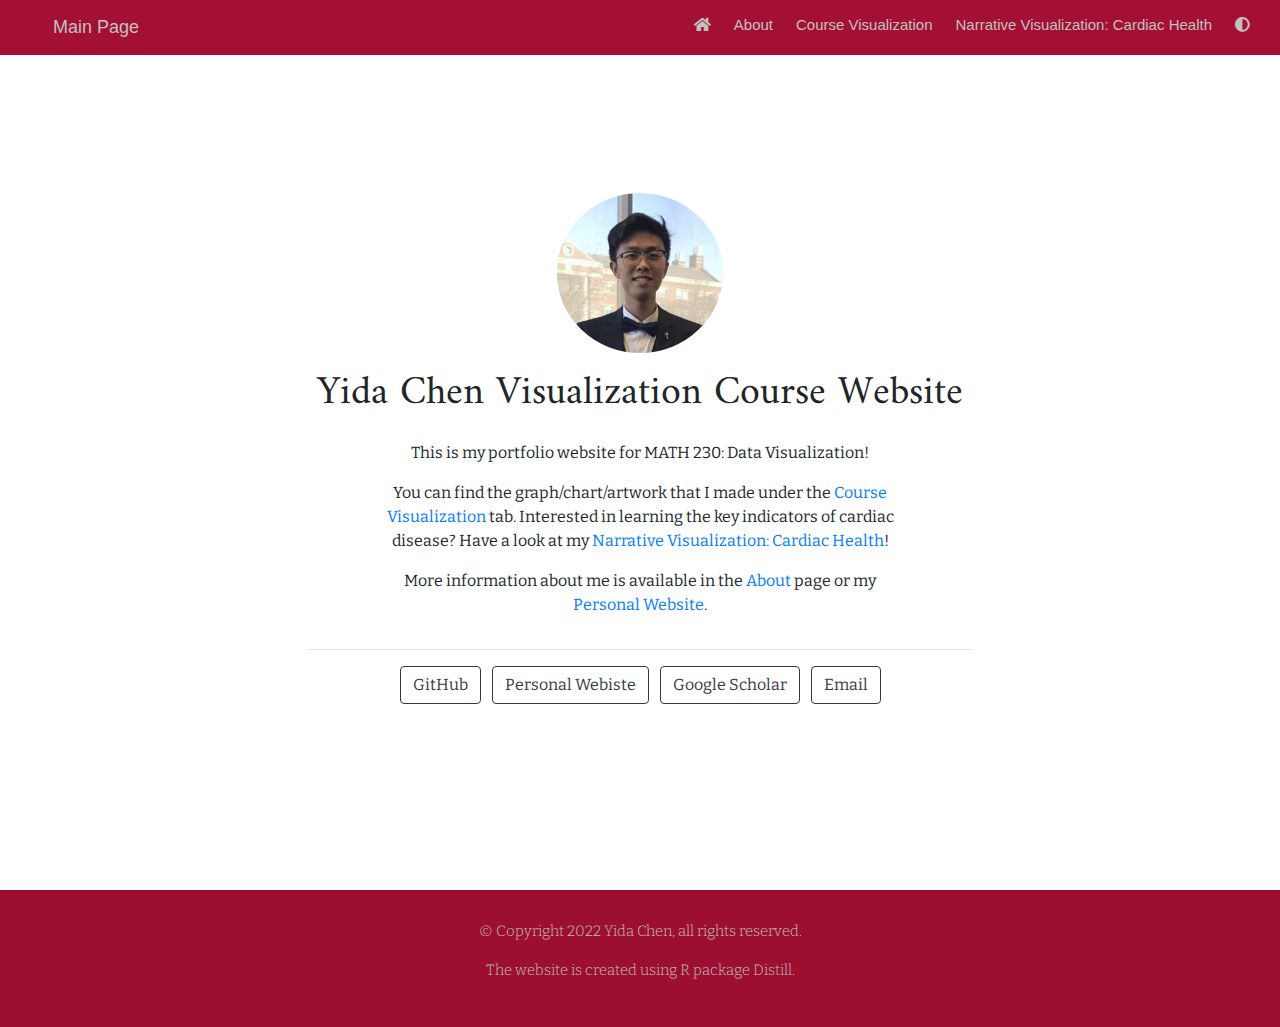
==== commit 008ffe1c: "update darkmode for hypterlink a tag" ====
--- a/index.html
+++ b/index.html
@@ -800,6 +800,7 @@
           }
 
           .darkmode d-article,
+          .darkmode d-article a,
           .darkmode d-article p,
           .darkmode d-appendix,
           .darkmode body {
@@ -979,10 +980,12 @@
           <a href="index.html" class="title">Main Page</a>
           </div>
           <div class="nav-right">
-          <a href="index.html">Home</a>
+          <a href="index.html">
+          <i class="fas fa-home" aria-hidden="true"></i>
+          </a>
           <a href="about.html">About</a>
           <a href="visualization.html">Course Visualization</a>
-          <a href="cardiac.html">Narrative Visualization</a>
+          <a href="cardiac.html">Narrative Visualization: Cardiac Health</a>
           <a>
           <i class="fas fa-adjust" aria-hidden="true"></i>
           </a>
@@ -1009,8 +1012,8 @@
               the <a href="visualization.html">Course Visualization</a>
               tab. Interested in learning the key indicators of cardiac
               disease? Have a look at my <a
-              href="cardiac.html">Narrative Visualization</a>: Cardiac
-              Health!</p>
+              href="cardiac.html">Narrative Visualization: Cardiac
+              Health</a>!</p>
               <p>More information about me is available in the <a
               href="about.html">About</a> page or my <a
               href="https://yc015.github.io/">Personal Website</a>.</p>
@@ -1022,8 +1025,8 @@
               the <a href="visualization.html">Course Visualization</a>
               tab. Interested in learning the key indicators of cardiac
               disease? Have a look at my <a
-              href="cardiac.html">Narrative Visualization</a>: Cardiac
-              Health!</p>
+              href="cardiac.html">Narrative Visualization: Cardiac
+              Health</a>!</p>
               <p>More information about me is available in the <a
               href="about.html">About</a> page or my <a
               href="https://yc015.github.io/">Personal Website</a>.</p>
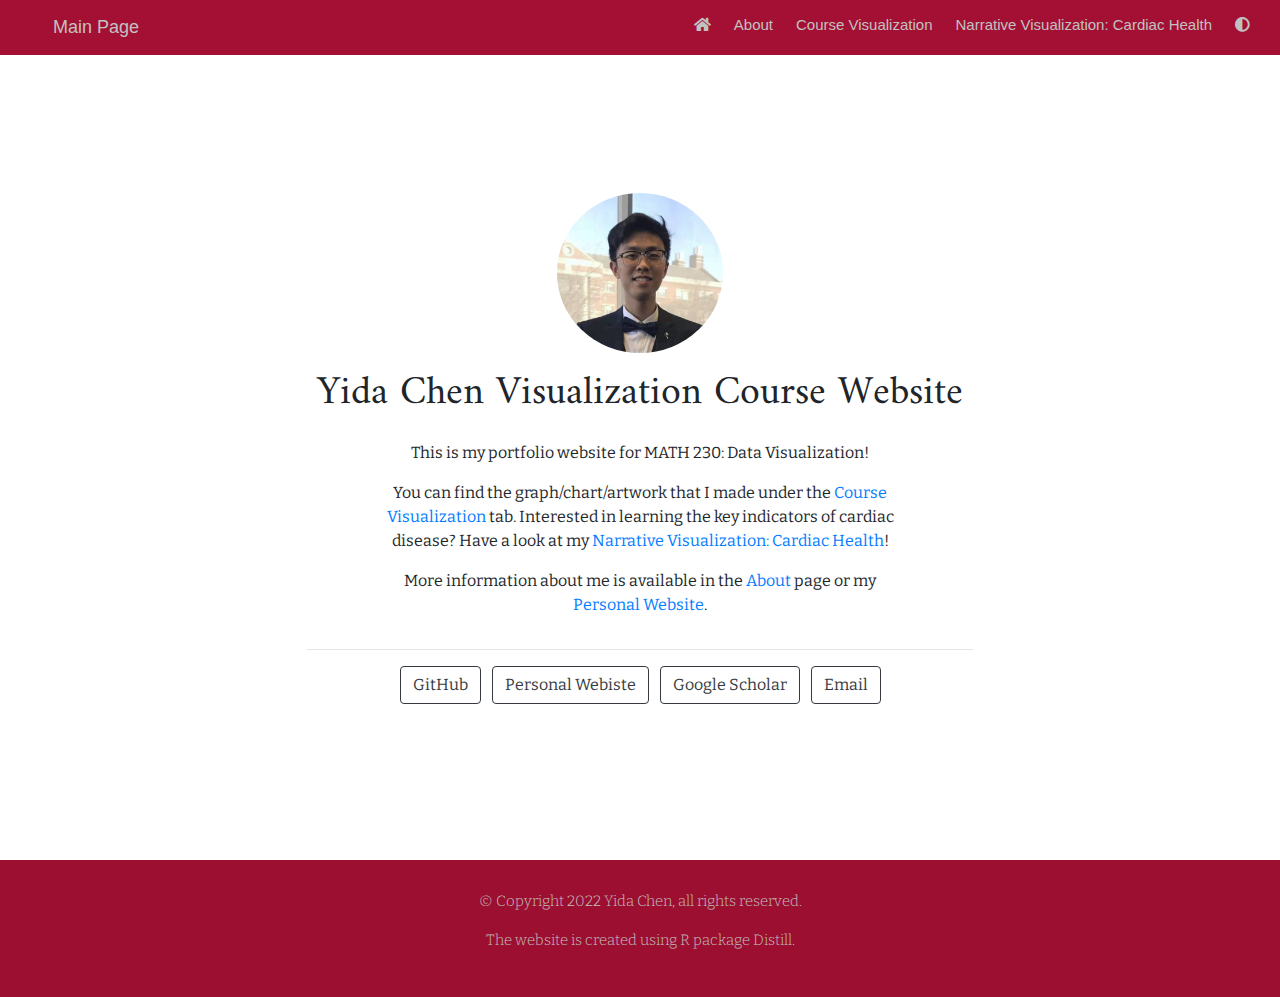
==== commit 336de2c6: "update the course visualizations" ====
--- a/index.html
+++ b/index.html
@@ -780,6 +780,7 @@
             --text-size:        15px;
             --hover-color:      white;
             --bkgd-color:       #9D0F31;
+            margin-top:         0px;
           }
 
           /*-- Additional custom styles --*/
@@ -802,6 +803,9 @@
           .darkmode d-article,
           .darkmode d-article a,
           .darkmode d-article p,
+          .darkmode d-article h1,
+          .darkmode d-article h2,
+          .darkmode d-article h3,
           .darkmode d-appendix,
           .darkmode body {
             background-color: #222831;
@@ -812,6 +816,10 @@
             background-image: url("assets/img/header_bg_4.png");
             background-position: center;
             background-size: cover;
+          }
+
+          .darkmode li {
+            color: #EEEEEE;
           }</style>
           <style type="text/css">
           /* base style */
@@ -1060,7 +1068,7 @@
                   </a>
                 </li>
                                 <li class="list-inline-item">
-                  <a href=yc015@bucknell.edu>
+                  <a href=mailto:yc015@bucknell.edu>
                     <button type="button" class="btn btn-outline-dark mb-2">
                       Email
                     </button>
@@ -1088,7 +1096,7 @@
                     Google Scholar
                   </button>
                 </a>
-                                <a href=yc015@bucknell.edu>
+                                <a href=mailto:yc015@bucknell.edu>
                   <button type="button" class="list-group-item list-group-item-action my-1 rounded">
                     Email
                   </button>
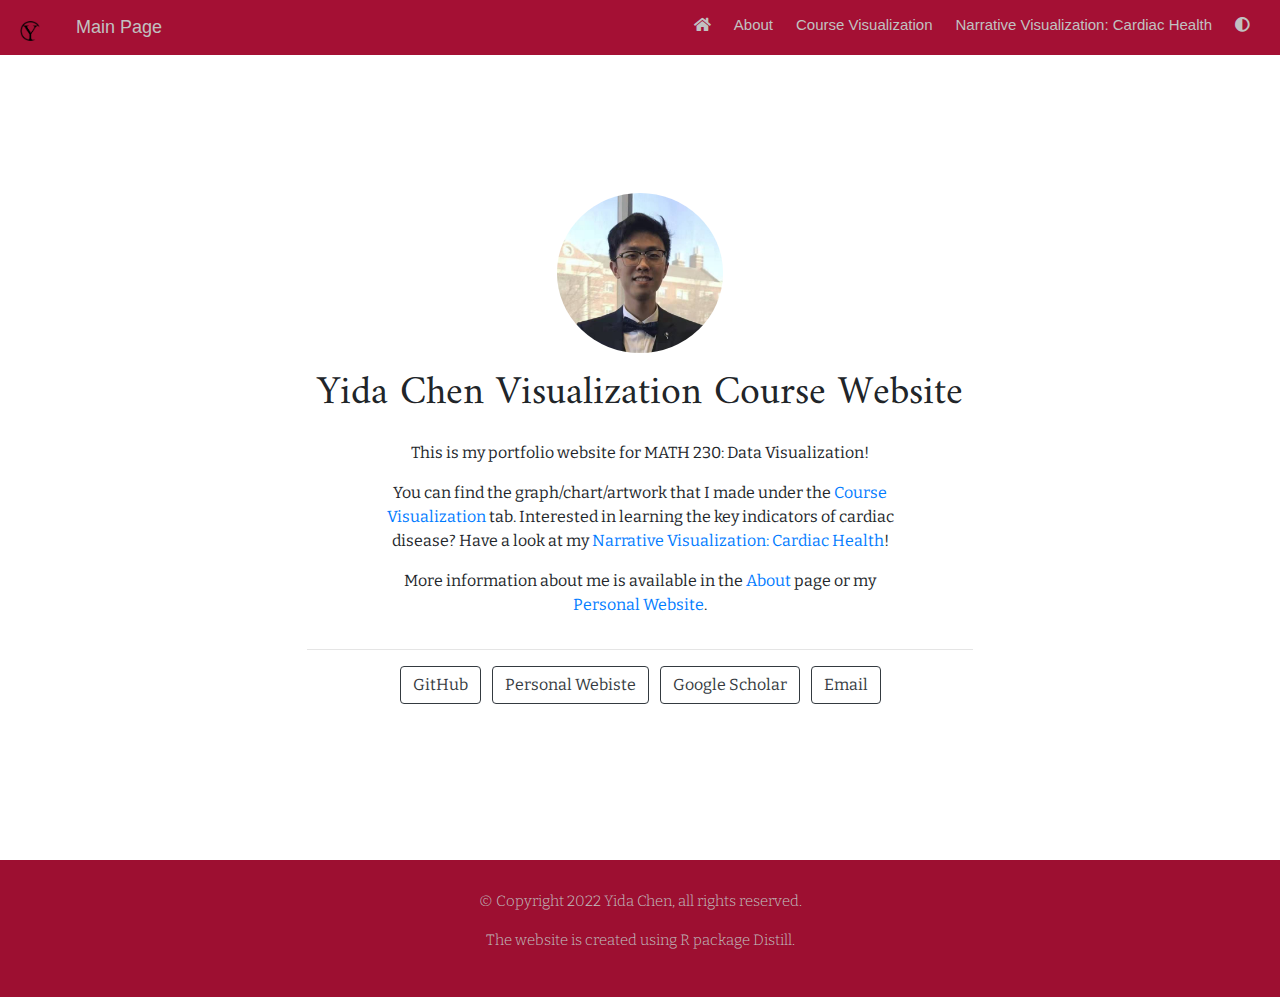
==== commit d773c6bf: "update the data story page" ====
--- a/index.html
+++ b/index.html
@@ -772,7 +772,8 @@
             --text-color:       #C1C1C1; /* edited */
             --text-size:        15px;
             --hover-color:      #FFFFFF; /* edited */
-            --bkgd-color:       #A41034; /* edited */
+            --bkgd-color:       #A41034;
+            /*--bkgd-color:       #EF5B0C; */
           }
 
           .distill-site-footer {
@@ -780,6 +781,7 @@
             --text-size:        15px;
             --hover-color:      white;
             --bkgd-color:       #9D0F31;
+            /*--bkgd-color:       #003865; */
             margin-top:         0px;
           }
 
@@ -820,6 +822,24 @@
 
           .darkmode li {
             color: #EEEEEE;
+          }
+
+          .darkmode code {
+              background-color: #393E46;
+              color: #F0F0F0;
+              border-radius: 0.3rem;
+              padding: 4px 5px 5px;
+              white-space: nowrap;
+          }
+
+          .darkmode pre code {
+            white-space: inherit;
+          }
+
+          .darkmode pre {
+            background-color: #393E46;
+            padding: 5px;
+            border-radius: 0.3em;
           }</style>
           <style type="text/css">
           /* base style */
@@ -985,6 +1005,9 @@
           <header class="header header--fixed" role="banner">
           <nav class="distill-site-nav distill-site-header">
           <div class="nav-left">
+          <a class="logo" href="https://yc015.github.io/">
+          <img src="assets/favicon/logo.png" alt="Logo"/>
+          </a>
           <a href="index.html" class="title">Main Page</a>
           </div>
           <div class="nav-right">
